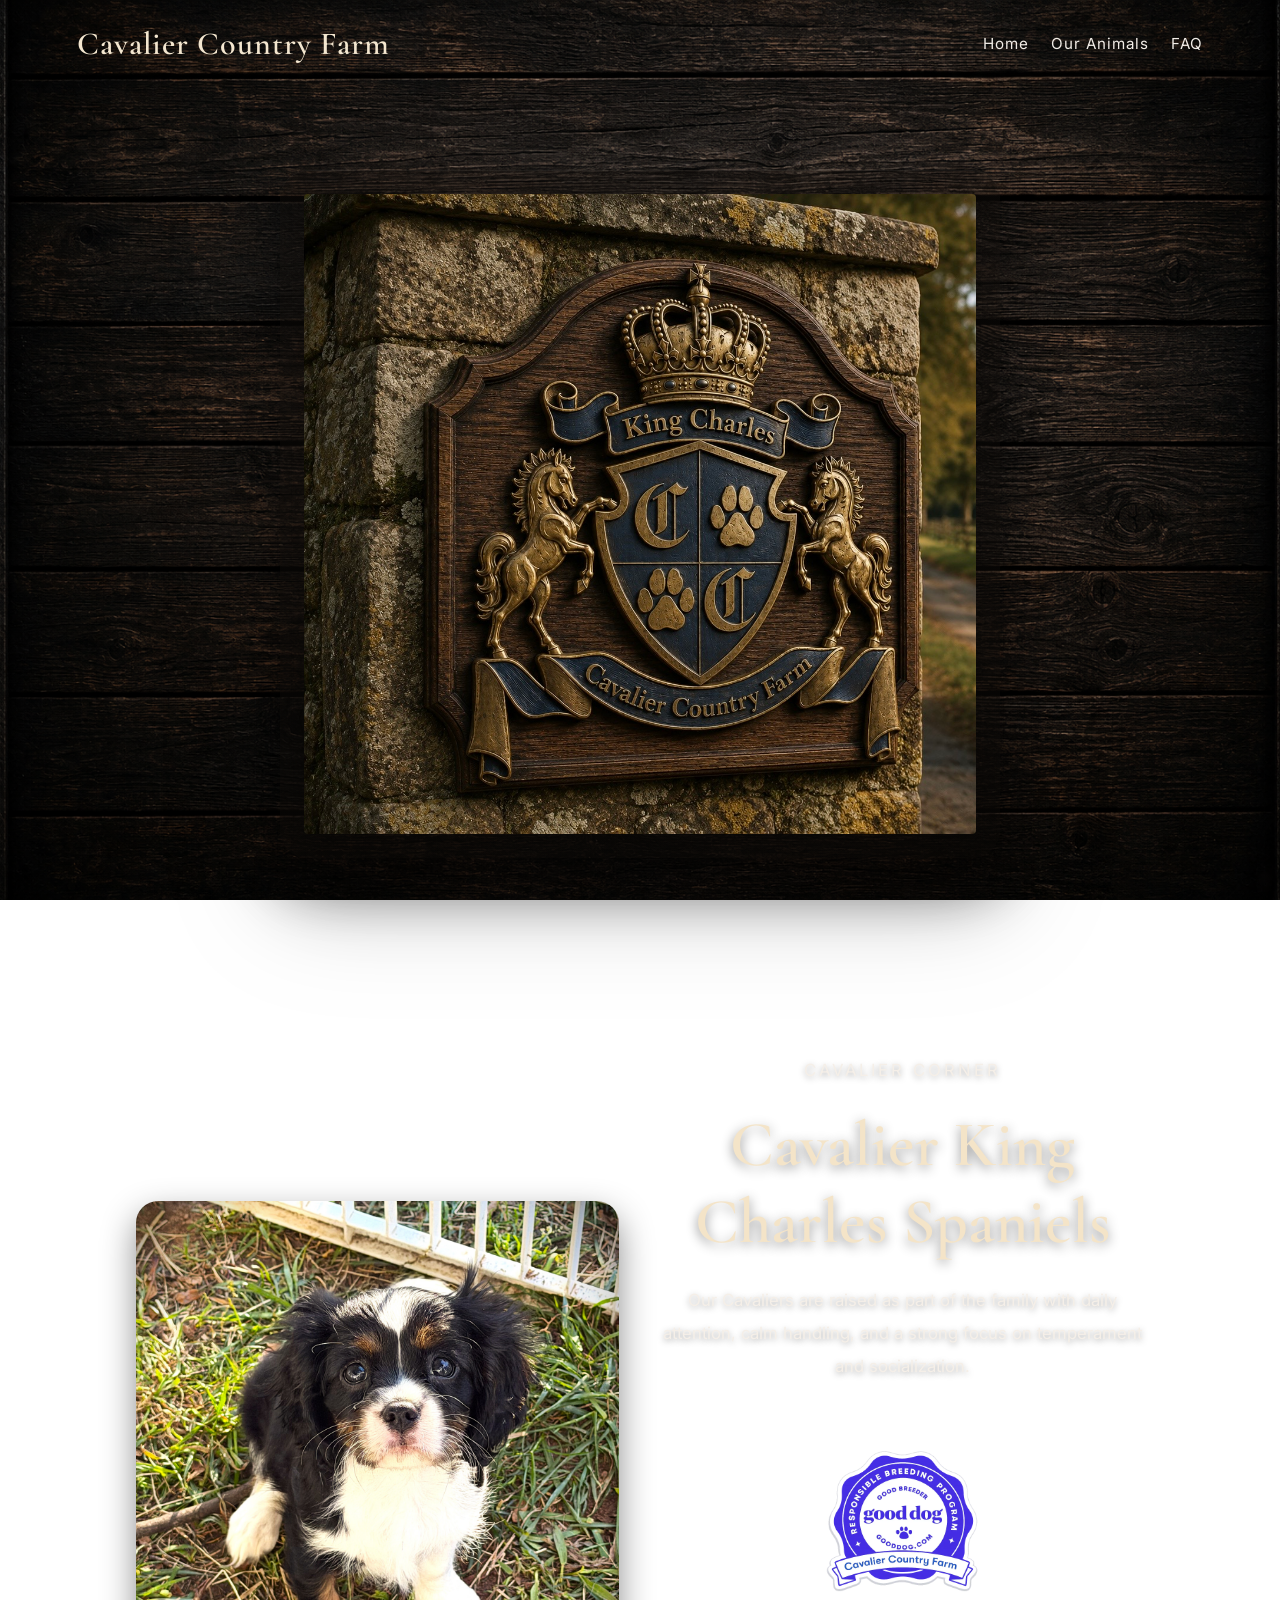
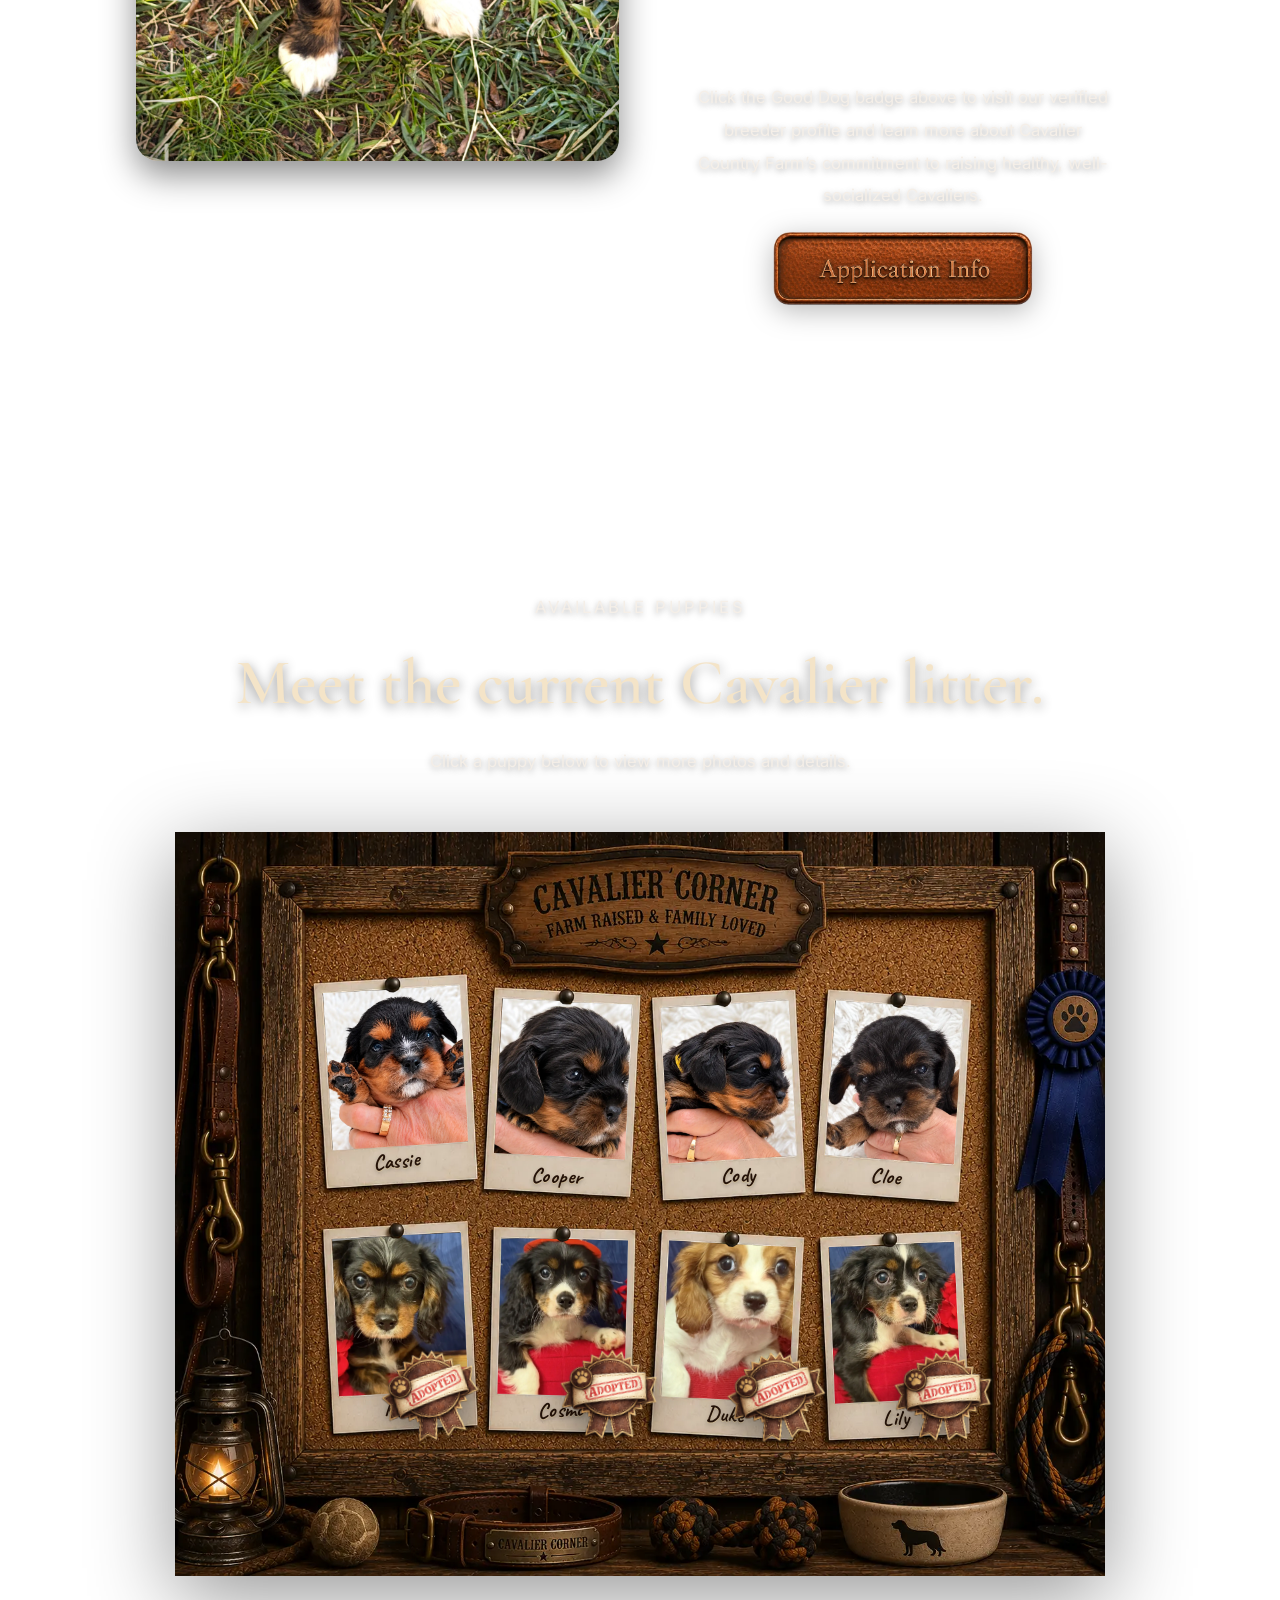
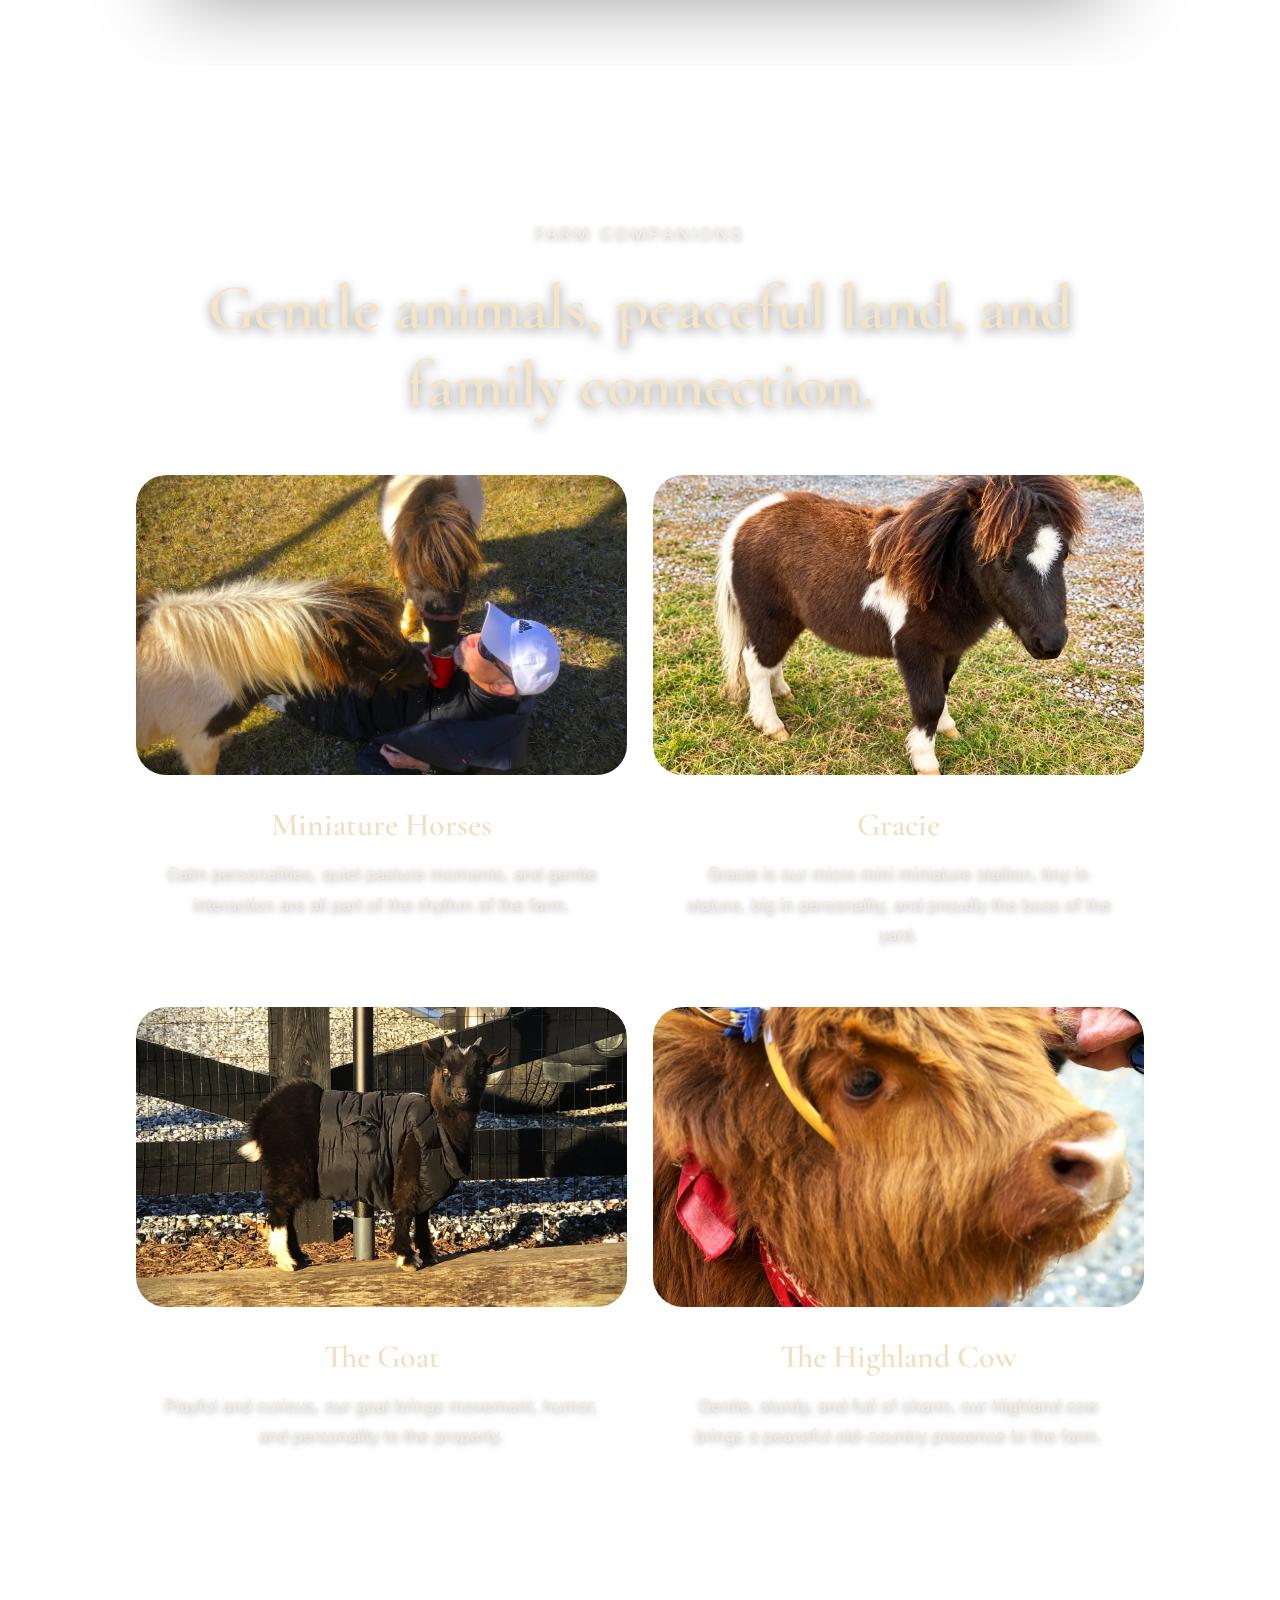
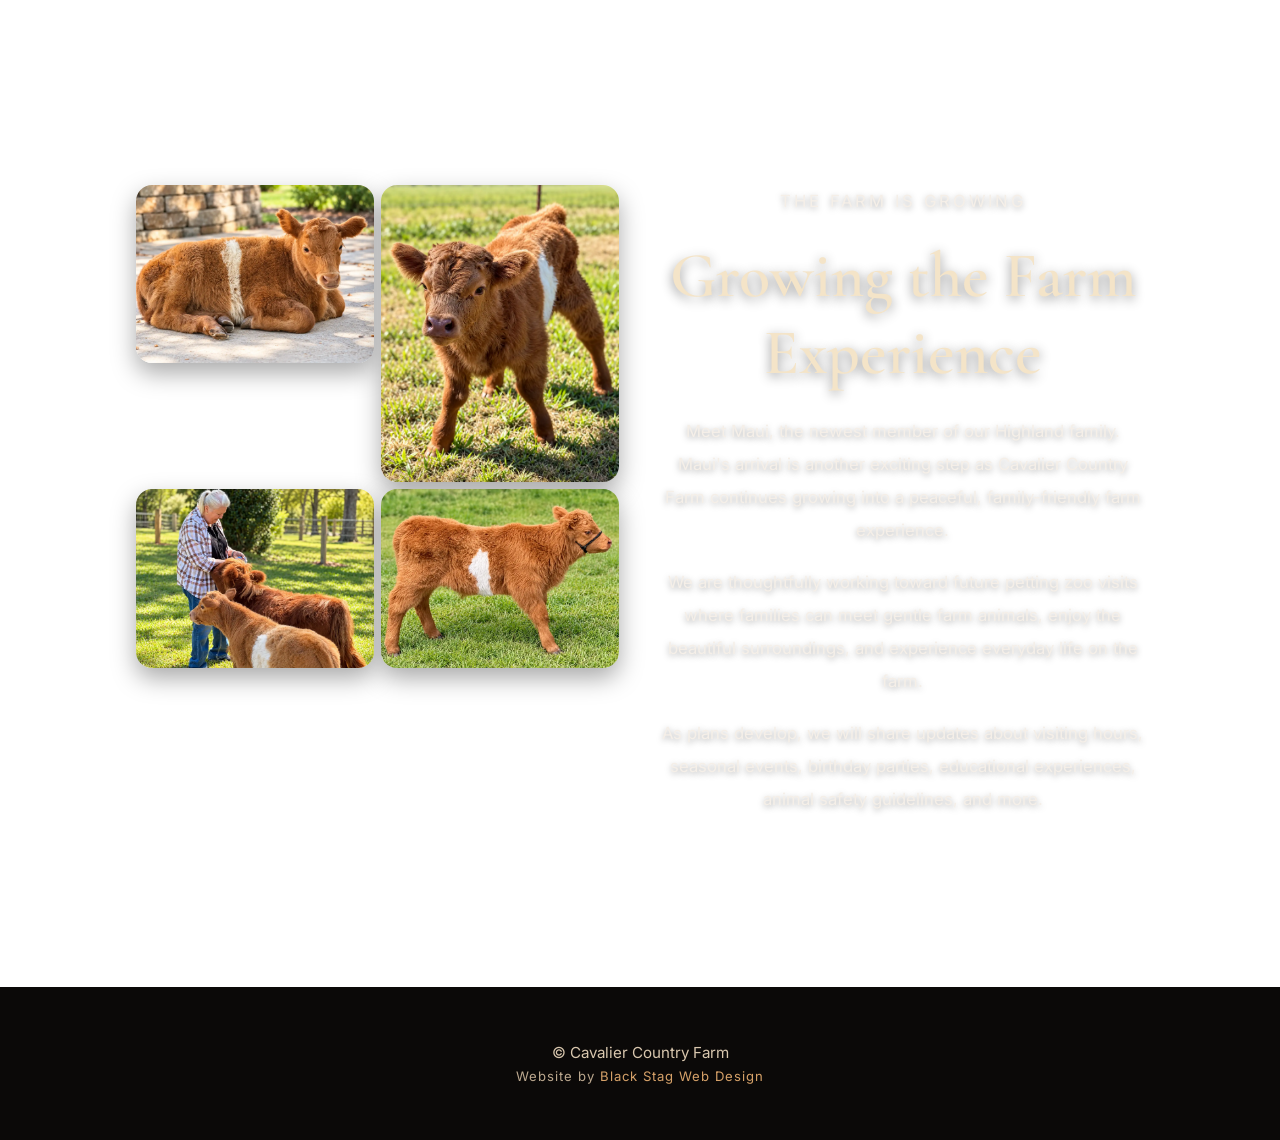
==== animals.html @ e7a160c7 "Wire Cavalier Farm crest app icon into animals.html" ====
<!DOCTYPE html>
<html lang="en">

<head>
    <link rel="icon" type="image/png" href="/cavalier-app-icon.PNG?v=1">
    <link rel="apple-touch-icon" href="/cavalier-app-icon.PNG?v=1">
    <link rel="manifest" href="/manifest.webmanifest?v=1">
    <meta name="theme-color" content="#231a16">
    <meta name="apple-mobile-web-app-capable" content="yes">
    <meta name="apple-mobile-web-app-status-bar-style" content="black-translucent">
    <meta name="apple-mobile-web-app-title" content="Cavalier Farm">

    <meta charset="UTF-8">

    <meta name="viewport" content="width=device-width, initial-scale=1.0">

    <title>Cavaliers & Farm Animals | Cavalier Country Farm</title>

    <meta
        name="description"
        content="Meet the Cavaliers, miniature horses, Highlands cow, goats, chickens, and other beloved animals that call Cavalier Country Farm home."
    >

    <meta
        name="keywords"
        content="Cavalier Country Farm animals, Cavaliers Georgia, miniature horses Georgia, Highlands cow Georgia"
    >

    <meta name="robots" content="index,follow,max-image-preview:large">

    <link
        rel="canonical"
        href="https://cavaliercountry.farm/animals.html"
    >

    <!-- Open Graph -->
    <meta
        property="og:title"
        content="Cavaliers & Farm Animals | Cavalier Country Farm"
    >

    <meta
        property="og:description"
        content="Meet the animals that make life at Cavalier Country Farm special."
    >

    <meta
        property="og:url"
        content="https://cavaliercountry.farm/animals.html"
    >

    <meta
        property="og:type"
        content="website"
    >

    <meta
        property="og:image"
        content="https://cavaliercountry.farm/assets/cavalier-crest.jpg"
    >

    <!-- Twitter -->
    <meta
        name="twitter:card"
        content="summary_large_image"
    >

    <meta
        name="twitter:title"
        content="Cavaliers & Farm Animals | Cavalier Country Farm"
    >

    <meta
        name="twitter:description"
        content="Meet the Cavaliers and farm animals of Cavalier Country Farm."
    >

    <meta
        name="twitter:image"
        content="https://cavaliercountry.farm/assets/cavalier-crest.jpg"
    >

    <!-- Structured Data -->
    <script type="application/ld+json">
    {
        "@context":"https://schema.org",
        "@type":"WebPage",
        "@id":"https://cavaliercountry.farm/animals.html#webpage",
        "url":"https://cavaliercountry.farm/animals.html",
        "name":"Cavaliers & Farm Animals | Cavalier Country Farm",
        "description":"Meet the Cavaliers, miniature horses, Highland cow, goats, chickens, and other animals of Cavalier Country Farm.",
        "isPartOf":{"@id":"https://cavaliercountry.farm/#website"},
        "about":{"@id":"https://cavaliercountry.farm/#business"}
    }
    </script>

    <link
        rel="stylesheet"
        href="styles.css?v=30"
    >

    <script
        src="script.js?v=27"
        defer
    ></script>
</head>

<body class="animals-page">

    <!-- =========================
         HEADER
    ========================== -->

    <header class="animals-header">

        <nav class="top-nav">

            <div class="nav-logo">
                Cavalier Country Farm
            </div>

            <div class="nav-links">
                <a href="index.html">Home</a>
                <a href="animals.html">Our Animals</a>
                <a href="faq.html">FAQ</a>
            </div>

        </nav>

    </header>


    <main>

        <!-- =========================
             CREST HERO
        ========================== -->

        <section class="crest-hero-section">

            <div class="crest-hero-inner">

                <img
                    src="assets/cavalier-crest.jpg"
                    alt="Cavalier Country Farm Crest"
                    class="main-crest"
                >

            </div>

        </section>


        <!-- =========================
             CAVALIER INTRO
        ========================== -->

        <section class="cavalier-wrapper">

            <div class="cavalier-panel split-card">

                <img
                    src="assets/cc-hero.jpg"
                    alt="Cavalier King Charles Spaniel puppy"
                    class="crest-image"
                >

                <div>

                    <p class="eyebrow">
                        Cavalier Corner
                    </p>

                    <h1>
                        Cavalier King Charles Spaniels
                    </h1>

                    <p>
                        Our Cavaliers are raised as part of the family with daily attention,
                        calm handling, and a strong focus on temperament and socialization.
                    </p>

                    <a
                        href="https://www.gooddog.com/breeders/cavalier-country-farm-georgia#breed_id=72&m_layout=new&locName=Cleveland%2C%20GA"
                        target="_blank"
                        rel="noopener noreferrer"
                        class="good-dog-link"
                    >
                        <img
                            src="assets/good-dog-sticker.webp"
                            alt="Cavalier Country Farm Good Dog Certified Breeder"
                            class="good-dog-sticker"
                        >
                    </a>

                    <p class="good-dog-caption">
                        Click the Good Dog badge above to visit our verified breeder profile
                        and learn more about Cavalier Country Farm’s commitment to raising
                        healthy, well-socialized Cavaliers.
                    </p>

                    <a
                        href="index.html#apply"
                        class="image-btn-link"
                    >
                        <img
                            src="assets/app-info.webp"
                            alt="Application information"
                            class="image-btn"
                        >
                    </a>

                </div>

            </div>

        </section>


        <!-- =========================
             PUPPY DISPLAY
        ========================== -->

        <section class="puppy-display-section">

            <div class="section-card puppy-intro">

                <p class="eyebrow">
                    Available Puppies
                </p>

                <h2>
                    Meet the current Cavalier litter.
                </h2>

                <p>
                    Click a puppy below to view more photos and details.
                </p>

            </div>


            <!-- DESKTOP PUPPY BOARD -->

            <div class="puppy-display-wrap desktop-puppy-board">

                <!-- Cassie -->
                <div class="puppy-slot-control puppy-slot-control-1">

                    <button
                        class="puppy-photo puppy-photo-1"
                        type="button"
                        data-puppy="cassie"
                        aria-label="View Cassie"
                    >
                        <img
                            src="assets/pups/pups-10-7-2026/cassie.webp"
                            alt="Cassie"
                        >
                    </button>

                    <span class="puppy-name puppy-name-1">
                        Cassie
                    </span>

                </div>


                <!-- Cooper -->
                <div class="puppy-slot-control puppy-slot-control-2">

                    <button
                        class="puppy-photo puppy-photo-2"
                        type="button"
                        data-puppy="cooper"
                        aria-label="View Cooper"
                    >
                        <img
                            src="assets/pups/pups-10-7-2026/cooper.webp"
                            alt="Cooper"
                        >
                    </button>

                    <span class="puppy-name puppy-name-2">
                        Cooper
                    </span>

                </div>


                <!-- Cody -->
                <div class="puppy-slot-control puppy-slot-control-3">

                    <button
                        class="puppy-photo puppy-photo-3"
                        type="button"
                        data-puppy="cody"
                        aria-label="View Cody"
                    >
                        <img
                            src="assets/pups/pups-10-7-2026/cody.webp"
                            alt="Cody"
                        >
                    </button>

                    <span class="puppy-name puppy-name-3">
                        Cody
                    </span>

                </div>


                <!-- Chloe -->
                <div class="puppy-slot-control puppy-slot-control-4">

                    <button
                        class="puppy-photo puppy-photo-4"
                        type="button"
                        data-puppy="chloe"
                        aria-label="View Cloe"
                    >
                        <img
                            src="assets/pups/pups-10-7-2026/chloe.webp"
                            alt="Cloe"
                        >
                    </button>

                    <span class="puppy-name puppy-name-4">
                        Cloe
                    </span>

                </div>


                <!-- Rosie -->
                <div class="puppy-slot-control puppy-slot-control-5 puppy-is-adopted">

                    <button
                        class="puppy-photo puppy-photo-5"
                        type="button"
                        data-puppy="rosie"
                        aria-label="View Rosie"
                    >
                        <img
                            src="assets/pups/rosie/rosie-1.webp"
                            alt="Rosie"
                        >
                    </button>

                    <span class="puppy-name puppy-name-5">
                        Rosie
                    </span>

                    <img
                        src="assets/pups/adopted-badge.webp"
                        alt="Adopted"
                        class="adopted-badge adopted-badge-5"
                    >

                </div>


                <!-- Cosmo -->
                <div class="puppy-slot-control puppy-slot-control-6 puppy-is-adopted">

                    <button
                        class="puppy-photo puppy-photo-6"
                        type="button"
                        data-puppy="cosmo"
                        aria-label="View Cosmo"
                    >
                        <img
                            src="assets/pups/cosmo/cosmo-1.webp"
                            alt="Cosmo"
                        >
                    </button>

                    <span class="puppy-name puppy-name-6">
                        Cosmo
                    </span>

                    <img
                        src="assets/pups/adopted-badge.webp"
                        alt="Adopted"
                        class="adopted-badge adopted-badge-6"
                    >

                </div>


                <!-- Duke -->
                <div class="puppy-slot-control puppy-slot-control-7 puppy-is-adopted">

                    <button
                        class="puppy-photo puppy-photo-7"
                        type="button"
                        data-puppy="duke"
                        aria-label="View Duke"
                    >
                        <img
                            src="assets/pups/duke/duke-1.webp"
                            alt="Duke"
                        >
                    </button>

                    <span class="puppy-name puppy-name-7">
                        Duke
                    </span>

                    <img
                        src="assets/pups/adopted-badge.webp"
                        alt="Adopted"
                        class="adopted-badge adopted-badge-7"
                    >

                </div>


                <!-- Lily -->
                <div class="puppy-slot-control puppy-slot-control-8 puppy-is-adopted">

                    <button
                        class="puppy-photo puppy-photo-8"
                        type="button"
                        data-puppy="lily"
                        aria-label="View Lily"
                    >
                        <img
                            src="assets/pups/lily/lily-1.webp"
                            alt="Lily"
                        >
                    </button>

                    <span class="puppy-name puppy-name-8">
                        Lily
                    </span>

                    <img
                        src="assets/pups/adopted-badge.webp"
                        alt="Adopted"
                        class="adopted-badge adopted-badge-8"
                    >

                </div>

            </div>


            <!-- MOBILE PUPPY CAROUSEL -->

            <div
                class="mobile-puppy-carousel"
                aria-label="Cavalier puppy mobile carousel"
            >

                <!-- Cassie -->
                <article class="puppy-card">

                    <button
                        class="puppy-card-btn"
                        type="button"
                        data-puppy="cassie"
                    >
                        <img
                            src="assets/pups/pups-10-7-2026/cassie.webp"
                            alt="Cassie"
                        >

                        <span>
                            Cassie
                        </span>
                    </button>

                </article>


                <!-- Cooper -->
                <article class="puppy-card">

                    <button
                        class="puppy-card-btn"
                        type="button"
                        data-puppy="cooper"
                    >
                        <img
                            src="assets/pups/pups-10-7-2026/cooper.webp"
                            alt="Cooper"
                        >

                        <span>
                            Cooper
                        </span>
                    </button>

                </article>


                <!-- Cody -->
                <article class="puppy-card">

                    <button
                        class="puppy-card-btn"
                        type="button"
                        data-puppy="cody"
                    >
                        <img
                            src="assets/pups/pups-10-7-2026/cody.webp"
                            alt="Cody"
                        >

                        <span>
                            Cody
                        </span>
                    </button>

                </article>


                <!-- Chloe -->
                <article class="puppy-card">

                    <button
                        class="puppy-card-btn"
                        type="button"
                        data-puppy="chloe"
                    >
                        <img
                            src="assets/pups/pups-10-7-2026/chloe.webp"
                            alt="Cloe"
                        >

                        <span>
                            Cloe
                        </span>
                    </button>

                </article>


                <!-- Rosie -->
                <article class="puppy-card adopted-puppy-card">

                    <img
                        src="assets/pups/adopted-badge.webp"
                        alt="Adopted"
                        class="adopted-badge-mobile"
                    >

                    <button
                        class="puppy-card-btn"
                        type="button"
                        data-puppy="rosie"
                    >
                        <img
                            src="assets/pups/rosie/rosie-1.webp"
                            alt="Rosie"
                        >

                        <span>
                            Rosie
                        </span>
                    </button>

                </article>


                <!-- Cosmo -->
                <article class="puppy-card adopted-puppy-card">

                    <img
                        src="assets/pups/adopted-badge.webp"
                        alt="Adopted"
                        class="adopted-badge-mobile"
                    >

                    <button
                        class="puppy-card-btn"
                        type="button"
                        data-puppy="cosmo"
                    >
                        <img
                            src="assets/pups/cosmo/cosmo-1.webp"
                            alt="Cosmo"
                        >

                        <span>
                            Cosmo
                        </span>
                    </button>

                </article>


                <!-- Duke -->
                <article class="puppy-card adopted-puppy-card">

                    <img
                        src="assets/pups/adopted-badge.webp"
                        alt="Adopted"
                        class="adopted-badge-mobile"
                    >

                    <button
                        class="puppy-card-btn"
                        type="button"
                        data-puppy="duke"
                    >
                        <img
                            src="assets/pups/duke/duke-1.webp"
                            alt="Duke"
                        >

                        <span>
                            Duke
                        </span>
                    </button>

                </article>


                <!-- Lily -->
                <article class="puppy-card adopted-puppy-card">

                    <img
                        src="assets/pups/adopted-badge.webp"
                        alt="Adopted"
                        class="adopted-badge-mobile"
                    >

                    <button
                        class="puppy-card-btn"
                        type="button"
                        data-puppy="lily"
                    >
                        <img
                            src="assets/pups/lily/lily-1.webp"
                            alt="Lily"
                        >

                        <span>
                            Lily
                        </span>
                    </button>

                </article>

            </div>

        </section>


        <!-- =========================
             FARM COMPANIONS
        ========================== -->

        <section class="welcome-section">

            <div class="section-card">

                <p class="eyebrow">
                    Farm Companions
                </p>

                <h2>
                    Gentle animals, peaceful land, and family connection.
                </h2>

                <div class="animal-grid farm-companions-grid">

                    <article class="animal-card image-card">

                        <img
                            src="assets/cards/mini-horse-card.webp"
                            alt="Miniature horses at Cavalier Country Farm"
                        >

                        <div class="feature-card-body">

                            <h3>
                                Miniature Horses
                            </h3>

                            <p>
                                Calm personalities, quiet pasture moments, and gentle
                                interaction are all part of the rhythm of the farm.
                            </p>

                        </div>

                    </article>


                    <article class="animal-card image-card">

                        <img
                            src="assets/growing-the-farm/gracie-1.webp"
                            alt="Gracie, the micro mini miniature stallion at Cavalier Country Farm"
                        >

                        <div class="feature-card-body">

                            <h3>
                                Gracie
                            </h3>

                            <p>
                                Gracie is our micro mini miniature stallion, tiny in stature,
                                big in personality, and proudly the boss of the yard.
                            </p>

                        </div>

                    </article>


                    <article class="animal-card image-card">

                        <img
                            src="assets/cards/goat-card.webp"
                            alt="Goat at Cavalier Country Farm"
                        >

                        <div class="feature-card-body">

                            <h3>
                                The Goat
                            </h3>

                            <p>
                                Playful and curious, our goat brings movement, humor,
                                and personality to the property.
                            </p>

                        </div>

                    </article>


                    <article class="animal-card image-card">

                        <img
                            src="assets/cards/highland-card.webp"
                            alt="Highland cow at Cavalier Country Farm"
                        >

                        <div class="feature-card-body">

                            <h3>
                                The Highland Cow
                            </h3>

                            <p>
                                Gentle, sturdy, and full of charm, our Highland cow brings
                                a peaceful old-country presence to the farm.
                            </p>

                        </div>

                    </article>

                </div>

            </div>

        </section>


        <!-- =========================
             GROWING FARM
        ========================== -->

        <section class="welcome-section growing-farm-section">

            <div class="section-card">

                <div
                    class="growing-farm-update"
                    data-feature="growingFarmSection"
                >

                    <div class="growing-farm-gallery" aria-label="Maui photo gallery">

                        <img
                            src="assets/growing-the-farm/maui-1.webp"
                            alt="Maui, the newest Highland calf at Cavalier Country Farm"
                        >

                        <img
                            src="assets/growing-the-farm/maui-2.webp"
                            alt="Maui standing in the pasture at Cavalier Country Farm"
                        >

                        <img
                            src="assets/growing-the-farm/maui-3.webp"
                            alt="Maui enjoying life around Cavalier Country Farm"
                        >

                        <img
                            src="assets/growing-the-farm/maui-4.webp"
                            alt="Maui resting at Cavalier Country Farm"
                        >

                    </div>

                    <div class="growing-farm-copy">

                        <p class="eyebrow">
                            The Farm Is Growing
                        </p>

                        <h2>
                            Growing the Farm Experience
                        </h2>

                        <p>
                            Meet Maui, the newest member of our Highland family.
                            Maui's arrival is another exciting step as Cavalier Country Farm
                            continues growing into a peaceful, family-friendly farm experience.
                        </p>

                        <p>
                            We are thoughtfully working toward future petting zoo visits where
                            families can meet gentle farm animals, enjoy the beautiful surroundings,
                            and experience everyday life on the farm.
                        </p>

                        <p>
                            As plans develop, we will share updates about visiting hours,
                            seasonal events, birthday parties, educational experiences,
                            animal safety guidelines, and more.
                        </p>

                    </div>

                </div>

            </div>

        </section>

    </main>


    <!-- =========================
         PUPPY MODAL
    ========================== -->

    <div
        class="puppy-modal"
        id="puppyModal"
        aria-hidden="true"
    >

        <div
            class="puppy-modal-panel"
            role="dialog"
            aria-modal="true"
            aria-labelledby="puppyModalName"
        >

            <button
                class="puppy-modal-close"
                type="button"
                aria-label="Close puppy details"
            >
                <img
                    src="farm buttons/farm-x-btn.webp"
                    alt=""
                >
            </button>


            <div class="puppy-modal-media">

                <img
                    id="puppyModalMainImage"
                    src=""
                    alt=""
                >

            </div>


            <div class="puppy-modal-content">

                <p class="eyebrow">
                    Cavalier Puppy
                </p>

                <h2 id="puppyModalName"></h2>

                <p
                    class="puppy-status"
                    id="puppyModalStatus"
                ></p>


                <div class="puppy-details">

                    <div class="puppy-detail">

                        <span class="detail-label">
                            Birthday
                        </span>

                        <span
                            class="detail-value"
                            id="puppyModalBirthday"
                        ></span>

                    </div>


                    <div class="puppy-detail">

                        <span class="detail-label">
                            Current Weight
                        </span>

                        <span
                            class="detail-value"
                            id="puppyModalWeight"
                        ></span>

                    </div>

                </div>


                <p id="puppyModalDescription"></p>

                <div
                    class="puppy-modal-thumbs"
                    id="puppyModalThumbs"
                ></div>

                <a
                    class="puppy-apply-btn"
                    href="index.html#apply"
                >
                    Apply or Ask About This Puppy
                </a>

            </div>

        </div>

    </div>


    <!-- =========================
         FOOTER
    ========================== -->

    <footer class="site-footer">

        <p>
            © Cavalier Country Farm
        </p>

        <p class="site-credit">
            Website by
            <a
                href="https://blackstagweb.com"
                target="_blank"
                rel="noopener"
                title="North Georgia web design by Black Stag Web Design"
            >
                Black Stag Web Design
            </a>
        </p>

    </footer>

</body>

</html>
---- styles.css ----
@import url('https://fonts.googleapis.com/css2?family=Caveat:wght@500;600;700&family=Cormorant+Garamond:wght@400;500;600;700&family=Inter:wght@300;400;500;600&display=swap');

*{
    margin:0;
    padding:0;
    box-sizing:border-box;
}

html{
    scroll-behavior:smooth;
}

body{
    font-family:'Inter', sans-serif;
    color:#f3eee7;
    background:#0f0c0a;
    overflow-x:hidden;
}

img{
    max-width:100%;
    display:block;
}

a{
    color:inherit;
    text-decoration:none;
}

button{
    font:inherit;
}

.hero{
    position:relative;
    min-height:100vh;
    display:flex;
    align-items:center;
    justify-content:center;
    padding:140px 24px 80px;
    background-size:cover;
    background-position:center;
    background-attachment:fixed;
    overflow:hidden;
}

.home-hero{
    background-image:url('assets/farm-web-bg.png');
}

.animals-hero{
    background-image:url('assets/animals-bg.jpg');
}

.faq-hero{
    background-image:url('assets/farm-web-bg.png');
}

.hero-overlay{
    display:none;
}

.top-nav{
    position:absolute;
    top:0;
    left:0;
    width:100%;
    display:flex;
    justify-content:space-between;
    align-items:center;
    padding:24px 6vw;
    z-index:20;
}

.nav-logo,
.nav-brand{
    font-family:'Cormorant Garamond', serif;
    font-size:2rem;
    font-weight:600;
    color:#f4e7d0;
    letter-spacing:1px;
}

.nav-links,
.top-nav nav{
    display:flex;
    gap:22px;
    flex-wrap:wrap;
}

.nav-links a,
.top-nav nav a{
    text-decoration:none;
    color:#f2ede7;
    font-size:.95rem;
    letter-spacing:1px;
    transition:.25s ease;
}

.nav-links a:hover,
.top-nav nav a:hover{
    color:#d7a269;
}

.hero-frame{
    position:relative;
    z-index:5;
    width:min(1150px, 94%);
    margin:auto;
    padding:55px 50px 60px;
    border-radius:28px;
    background:transparent;
    border:none;
    box-shadow:none;
    backdrop-filter:none;
}

.hero-content{
    position:relative;
    z-index:5;
    width:min(100%, 1050px);
    margin:auto;
    text-align:center;
}

.hero-image-wrap{
    width:min(520px, 92vw);
    margin:0 auto 32px;
    filter:drop-shadow(0 26px 45px rgba(0,0,0,.55));
}

.crest-wrap{
    width:min(460px, 86vw);
}

.hero-sign{
    width:min(900px, 100%);
    margin:0 auto 38px;
    display:block;
    filter:drop-shadow(0 10px 25px rgba(0,0,0,.45));
}

.hero h1{
    font-family:'Cormorant Garamond', serif;
    font-size:clamp(3rem, 7vw, 6.2rem);
    font-weight:600;
    color:#f4e4c8;
    margin-bottom:22px;
    text-shadow:0 3px 10px rgba(0,0,0,.45);
}

.hero p{
    max-width:850px;
    margin:0 auto 38px;
    font-size:1.15rem;
    line-height:1.85;
    color:#f3ece2;
    text-shadow:0 2px 6px rgba(0,0,0,.38);
}

.hero-buttons{
    display:flex;
    justify-content:center;
    gap:18px;
    flex-wrap:wrap;
}

.image-buttons{
    align-items:center;
}

.image-btn-link{
    display:inline-block;
    text-decoration:none;
    line-height:0;
    transition:.25s ease;
}

.image-btn-link:hover{
    transform:translateY(-2px);
}

.image-btn{
    width:min(260px, 72vw);
    display:block;
    filter:drop-shadow(0 6px 14px rgba(0,0,0,.28));
}

.facebook-banner-section{
    width:100%;
    padding:6px 20px 0;
    display:flex;
    flex-direction:column;
    justify-content:center;
    align-items:center;
    text-align:center;
    background:transparent;
}

.facebook-banner-section .eyebrow{
    margin-bottom:4px;
    opacity:.9;
    letter-spacing:2px;
    font-size:.95rem;
    font-weight:700;
}

.facebook-banner-link{
    display:inline-block;
    transition:.25s ease;
}

.facebook-banner-link:hover{
    transform:translateY(-1px);
}

.facebook-banner{
    width:min(240px, 44vw);
    display:block;
    opacity:.92;
    filter:drop-shadow(0 3px 8px rgba(0,0,0,.22));
    transition:.25s ease;
}

.facebook-banner:hover{
    opacity:1;
}

main{
    background:url('assets/farm-web-bg.png');
    background-size:cover;
    background-position:center;
    background-attachment:fixed;
}

.welcome-section{
    padding:95px 20px;
}

.section{
    padding:95px 20px;
    background:transparent;
}

.section-inner,
.section-card,
.cavalier-panel{
    width:min(1120px, 92%);
    margin:auto;
    padding:56px;
    background:transparent;
    border:none;
    border-radius:24px;
    box-shadow:none;
    backdrop-filter:none;
    text-align:center;
}

.eyebrow{
    color:#d7a269;
    text-transform:uppercase;
    letter-spacing:3px;
    font-size:.82rem;
    margin-bottom:18px;
    text-align:center;
}

.section-card h2,
.cavalier-panel h1,
.cavalier-panel h2,
.section h2{
    font-family:'Cormorant Garamond', serif;
    font-size:clamp(2.5rem, 5vw, 4.2rem);
    font-weight:600;
    color:#f4e4c8;
    margin-bottom:24px;
    text-shadow:0 3px 12px rgba(0,0,0,.45);
    text-align:center;
}

.section-card p,
.cavalier-panel p,
.section-lead{
    font-size:1.05rem;
    line-height:1.95;
    color:#f5efe8;
    margin-bottom:20px;
    text-shadow:0 2px 6px rgba(0,0,0,.35);
    text-align:center;
}

.section-lead{
    max-width:760px;
    margin:0 auto 54px;
}

.feature-grid,
.animal-grid{
    display:grid;
    grid-template-columns:repeat(auto-fit, minmax(250px, 1fr));
    gap:26px;
    margin-top:52px;
}

/* Farm Companions: balanced two-column layout until more animals are added */
.farm-companions-grid{
    grid-template-columns:repeat(2, minmax(0, 1fr));
}

@media(max-width:700px){
    .farm-companions-grid{
        grid-template-columns:1fr;
    }
}

.feature-card,
/* Round only the homepage "What We Offer" images */

.feature-grid .image-card{
    border-radius:18px;
    overflow:hidden;
}

.feature-grid .image-card img{
    border-radius:18px;
}
.animal-card,
.faq-item,
.feature-card-body{
    background:transparent;
    border:none;
    box-shadow:none;
    backdrop-filter:none;
    text-align:center;
}

.feature-card,
.animal-card,
.faq-item{
    padding:32px 28px;
}

.feature-card h3,
.animal-card h3,
.cta-box h3,
.faq-item h3{
    font-family:'Cormorant Garamond', serif;
    font-size:2rem;
    font-weight:600;
    margin-bottom:14px;
    color:#f2dfbf;
    text-align:center;
}

.feature-card p,
.animal-card p,
.cta-box li,
.faq-item p{
    line-height:1.8;
    color:#f2ebe1;
    text-align:center;
}

.cta-box ul{
    padding-left:0;
    list-style-position:inside;
}

.split-card{
    display:grid;
    grid-template-columns:1fr 1fr;
    gap:42px;
    align-items:center;
}

.crest-image{
    width:100%;
    max-height:560px;
    object-fit:cover;
    object-position:center;
    border-radius:22px;
    box-shadow:0 14px 34px rgba(0,0,0,.45);
    transition:.3s ease;
}

.crest-image:hover{
    transform:scale(1.01);
}

.cavalier-wrapper{
    width:100%;
    padding:100px 0;
    background:transparent;
}

.image-card{
    padding:0;
    overflow:hidden;
    background:transparent;
}

.image-card img{
    width:100%;
    height:280px;
    display:block;
    object-fit:cover;
    object-position:center;
    transition:.35s ease;
}

.image-card:hover img{
    transform:scale(1.035);
}

.feature-card-body{
    padding:30px 28px 32px;
}

.small-link{
    display:inline-block;
    margin-top:14px;
    margin-left:auto;
    margin-right:auto;
    color:#d7a269;
    text-decoration:none;
}

.small-link:hover{
    text-decoration:underline;
}

.faq-list{
    display:grid;
    gap:24px;
    margin-top:34px;
}

.site-footer{
    text-align:center;
    padding:50px 20px;
    color:#d9c7ae;
    font-size:.95rem;
    background:#0b0908;
}

.site-footer p{
    margin:6px 0;
}

/* BIO POSTER */

.bio-poster-wrap{
    width:min(1200px, 94%);
    margin:auto;
    text-align:center;
}

.bio-poster{
    width:100%;
    display:block;
    border-radius:22px;
    box-shadow:0 18px 42px rgba(0,0,0,.38);
}

.bio-mobile-hint{
    display:none;
}

.bio-modal{
    display:none;
}

/* ANIMALS PAGE */

.animals-page{
    background:url('assets/farm-web-bg.png') center center / cover fixed no-repeat;
}

.animals-page main{
    background:transparent;
}

.animals-header{
    position:relative;
    min-height:110px;
}

/* CREST HERO */

.crest-hero-section{
    padding:60px 20px 40px;
}

.crest-hero-inner{
    width:min(1100px, 92%);
    margin:auto;
    text-align:center;
}

.main-crest{
    width:min(720px, 100%);
    display:block;
    margin:auto;
    padding:24px;
    background:linear-gradient(
        180deg,
        rgba(18,14,11,.42) 0%,
        rgba(10,8,6,.58) 100%
    );
    border-radius:28px;
    box-shadow:
        0 24px 60px rgba(0,0,0,.42),
        inset 0 1px 0 rgba(255,255,255,.04);
    filter:drop-shadow(0 20px 40px rgba(0,0,0,.55));
}

.animal-card.image-card{
    display:flex;
    flex-direction:column;
    min-height:100%;
}

.animal-card.image-card img{
    height:300px;
}

.animal-card.image-card .feature-card-body{
    flex:1;
    display:flex;
    flex-direction:column;
    justify-content:flex-start;
}

.animal-card.image-card .feature-card-body p{
    margin-bottom:0;
}

/* PHOTOGRAPHY SECTION */

.photography-section{
    position:relative;
    overflow:hidden;
    background:
        linear-gradient(
            to bottom,
            rgba(8,7,6,.82) 0%,
            rgba(8,7,6,.18) 18%,
            rgba(8,7,6,.18) 82%,
            rgba(8,7,6,.82) 100%
        ),
        url('assets/animals-bg.jpg');
    background-size:cover;
    background-position:center;
    background-attachment:fixed;
}

.photography-section::before{
    content:"";
    position:absolute;
    inset:0;
    pointer-events:none;
    background:
        linear-gradient(to top, rgba(0,0,0,.72) 0%, rgba(0,0,0,0) 22%),
        linear-gradient(to bottom, rgba(0,0,0,.72) 0%, rgba(0,0,0,0) 22%),
        linear-gradient(to left, rgba(0,0,0,.55) 0%, rgba(0,0,0,0) 18%),
        linear-gradient(to right, rgba(0,0,0,.55) 0%, rgba(0,0,0,0) 18%),
        radial-gradient(ellipse at center, rgba(0,0,0,0) 42%, rgba(0,0,0,.28) 100%);
}

.photography-section .cta-box{
    padding:34px 36px;
    background:rgba(20,18,22,.24);
    border:1px solid rgba(255,255,255,.08);
    border-radius:24px;
    backdrop-filter:blur(7px);
    -webkit-backdrop-filter:blur(7px);
    box-shadow:
        0 12px 32px rgba(0,0,0,.22),
        inset 0 1px 0 rgba(255,255,255,.04);
    text-align:center;
}

.photography-section .cta-box h3,
.photography-section .cta-box li{
    text-shadow:0 2px 8px rgba(0,0,0,.55);
}

.photography-section .cta-box ul li::marker{
    color:#d29a63;
}

/* SECTION EDGE FADES */

.cavalier-section,
.petting-section{
    position:relative;
    overflow:hidden;
}

.cavalier-section::after{
    content:"";
    position:absolute;
    left:0;
    right:0;
    bottom:0;
    height:190px;
    pointer-events:none;
    z-index:2;
    background:linear-gradient(
        to top,
        rgba(0,0,0,.82) 0%,
        rgba(0,0,0,.48) 38%,
        rgba(0,0,0,0) 100%
    );
}

.petting-section::before{
    content:"";
    position:absolute;
    left:0;
    right:0;
    top:0;
    height:190px;
    pointer-events:none;
    z-index:2;
    background:linear-gradient(
        to bottom,
        rgba(0,0,0,.82) 0%,
        rgba(0,0,0,.48) 38%,
        rgba(0,0,0,0) 100%
    );
}

.cavalier-section .section-card,
.petting-section .section-card{
    position:relative;
    z-index:3;
}

.site-credit{
    margin-top:14px;
    font-size:.82rem;
    letter-spacing:1px;
    color:#bda98f;
}

.site-credit a{
    color:#d7a269;
    text-decoration:none;
}

.site-credit a:hover{
    text-decoration:underline;
}

/* APPLICATIONS MODAL */

.applications-modal{
    position:fixed;
    inset:0;
    z-index:99999;
    display:flex;
    align-items:center;
    justify-content:center;
    padding:12px;
    background:rgba(0,0,0,.78);
    opacity:0;
    pointer-events:none;
    transition:opacity .25s ease;
    overflow:hidden;
}

.applications-modal.active{
    opacity:1;
    pointer-events:auto;
}

.applications-modal-content{
    position:relative;
    width:auto;
    max-width:92vw;
    height:auto;
    max-height:86vh;
    padding:0;
    background:none;
    border:none;
    border-radius:0;
    box-shadow:none;
    overflow:visible;
}

.applications-modal-bg{
    width:auto;
    height:auto;
    max-width:92vw;
    max-height:86vh;
    display:block;
    filter:drop-shadow(0 24px 60px rgba(0,0,0,.55));
}

.applications-modal-inner{
    position:absolute;
    inset:0;
    z-index:2;
    display:flex;
    flex-direction:column;
    align-items:center;
    justify-content:flex-start;
    padding:9% 8% 7%;
}

.applications-modal-content .eyebrow{
    color:#111;
    font-size:clamp(.68rem, 1.45vw, .95rem);
    font-weight:700;
    letter-spacing:.28em;
    margin-bottom:.8%;
    text-shadow:
        0 2px 3px rgba(255,255,255,.28),
        0 5px 12px rgba(0,0,0,.35);
}

.applications-modal-content h2{
    font-family:'Cormorant Garamond', serif;
    font-size:clamp(2rem, 5.3vw, 3.65rem);
    font-weight:700;
    color:#f4e4c8;
    margin-bottom:2%;
    text-align:center;
    line-height:.95;
    text-shadow:
        0 4px 4px rgba(0,0,0,.95),
        0 10px 18px rgba(0,0,0,.9),
        0 0 28px rgba(0,0,0,.8);
}

.applications-modal-grid{
    width:100%;
    display:flex;
    flex-direction:column;
    align-items:center;
    gap:1.15vh;
    margin-top:1%;
}

.application-image-link{
    width:100%;
    display:flex;
    justify-content:center;
    line-height:0;
    transition:.22s ease;
}

.application-image-link:hover{
    transform:translateY(-2px);
}

.application-image-btn{
    width:78%;
    display:block;
}

.applications-modal-close{
    position:absolute;
    top:4.5%;
    right:4.5%;
    width:clamp(28px, 4vw, 36px);
    height:clamp(28px, 4vw, 36px);
    background:none;
    border:none;
    padding:0;
    cursor:pointer;
    z-index:10;
}

.farm-x-btn{
    width:100%;
    height:100%;
    display:block;
    object-fit:contain;
    transition:.2s ease;
}

.farm-x-btn:hover{
    transform:rotate(6deg) scale(1.06);
}

/* PUPPY DISPLAY */

.puppy-display-section{
padding:70px 20px 90px;
position:relative;
overflow:hidden;
}

.puppy-intro{
padding-bottom:24px;
}

.desktop-puppy-board,
.puppy-display-wrap,
.puppy-board{
display:block;
}

.mobile-puppy-carousel{
display:none;
}

.puppy-display-wrap{
--photo-zoom:1.06;
position:relative;
width:min(1280px, 96%);
margin:10px auto 0;
aspect-ratio:16 / 10;
filter:drop-shadow(0 20px 42px rgba(0,0,0,.42));
}

.puppy-display-wrap::after{
content:"";
position:absolute;
inset:0;
z-index:5;
background:url('assets/puppy-display.webp') center center / contain no-repeat;
pointer-events:none;
}

.puppy-photo{
position:absolute;
z-index:2;
display:block;
overflow:hidden;
background:transparent;
cursor:pointer;
transition:.25s ease;
transform-origin:center center;
border:none;
padding:0;
}

.puppy-photo:hover{
filter:brightness(1.08) saturate(1.04);
}

.puppy-photo img{
width:100%;
height:100%;
display:block;
object-fit:cover;
object-position:center;
transform:scale(var(--photo-zoom));
}

.puppy-photo.is-empty{
pointer-events:none;
}

.puppy-name{
position:absolute;
z-index:6;
font-family:'Caveat', cursive;
font-size:clamp(1.05rem, 1.65vw, 1.65rem);
font-weight:700;
letter-spacing:.02em;
text-transform:none;
color:#241208;
text-shadow:
0 1px 0 rgba(255,223,154,.35),
0 2px 4px rgba(0,0,0,.28);
pointer-events:none;
white-space:nowrap;
text-align:center;
}

/* ADOPTED BADGE BASE */

.adopted-badge{
position:absolute;
z-index:8;
display:none;
height:auto;
max-width:none;
pointer-events:none;
border-radius:0 !important;
overflow:visible !important;
filter:drop-shadow(0 8px 16px rgba(0,0,0,.45));
}

.puppy-is-adopted .adopted-badge{
display:block;
}

/* SLOT 1 - ANGUS */

.puppy-photo-1{
left:23%;
top:20.5%;
width:14%;
height:22%;
transform:rotate(-6.2deg);
}

.puppy-name-1{
left:29.5%;
top:42.5%;
transform:translateX(-50%) rotate(-6.2deg);
}

.adopted-badge-1{
left:29.7%;
top:35.3%;
width:8.5%;
transform:rotate(-10deg);
}

/* SLOT 2 - BAM BAM */

.puppy-photo-2{
left:37.5%;
top:22.5%;
width:14%;
height:22%;
transform:rotate(2.1deg);
}

.puppy-name-2{
left:43%;
top:44.5%;
transform:translateX(-50%) rotate(2.1deg);
}

.adopted-badge-2{
left:44.2%;
top:37.2%;
width:8.5%;
transform:rotate(8deg);
}

/* SLOT 3 - ELSA */

.puppy-photo-3{
left:50.2%;
top:23%;
width:14%;
height:22%;
transform:rotate(-2.4deg);
}

/* Current litter framing tweaks: Cooper + Cody */
.puppy-photo-2 img,
.puppy-photo-3 img{
transform:scale(var(--photo-zoom)) translateX(-5%);
}

.puppy-name-3{
left:58.2%;
top:44.4%;
transform:translateX(-50%) rotate(-2.4deg);
}

.adopted-badge-3{
left:58.4%;
top:37.1%;
width:8.5%;
transform:rotate(-7deg);
}

/* SLOT 4 - PEBBLES */

.puppy-photo-4{
left:64.7%;
top:23%;
width:14%;
height:22%;
transform:rotate(4.1deg);
}

.puppy-name-4{
left:70.7%;
top:44.5%;
transform:translateX(-50%) rotate(4.1deg);
}

.adopted-badge-4{
left:72.5%;
top:37.6%;
width:8.5%;
transform:rotate(9deg);
}

/* SLOT 5 - ROSIE */

.puppy-photo-5{
left:21.5%;
top:54.5%;
width:14%;
height:22%;
transform:rotate(-5deg);
}

.puppy-name-5{
left:30.1%;
top:75.6%;
transform:translateX(-50%) rotate(-3.5deg);
}

.adopted-badge-5{
left:28.2%;
top:69.5%;
width:8.5%;
transform:rotate(-9deg);
}

/* SLOT 6 - COSMO */

.puppy-photo-6{
left:36.4%;
top:54.3%;
width:14%;
height:22%;
transform:rotate(-3deg);
}

.puppy-name-6{
left:43.4%;
top:76%;
transform:translateX(-50%) rotate(-2.2deg);
}

.adopted-badge-6{
left:43.1%;
top:69.4%;
width:8.5%;
transform:rotate(7deg);
}

/* SLOT 7 - DUKE */

.puppy-photo-7{
left:50.6%;
top:54.5%;
width:14%;
height:22%;
transform:rotate(2.7deg);
}

.puppy-name-7{
left:57.1%;
top:76.5%;
transform:translateX(-50%) rotate(2.7deg);
}

.adopted-badge-7{
left:57.2%;
top:69.7%;
width:8.5%;
transform:rotate(-6deg);
}

/* SLOT 8 - LILY */

.puppy-photo-8{
left:64.2%;
top:55%;
width:14%;
height:22%;
transform:rotate(-2.2deg);
}

.puppy-name-8{
left:71.5%;
top:77%;
transform:translateX(-50%) rotate(-2.2deg);
}

.adopted-badge-8{
left:71.2%;
top:69.7%;
width:8.5%;
transform:rotate(7deg);
}

/* PUPPY MODAL */

.puppy-modal{
position:fixed;
inset:0;
z-index:999999;
display:none;
align-items:center;
justify-content:center;
padding:22px;
background:rgba(8,5,3,.78);
backdrop-filter:blur(4px);
-webkit-backdrop-filter:blur(4px);
overflow:auto;
}

.puppy-modal.is-open{
display:flex;
}

.puppy-modal-panel{
position:relative;
width:min(1100px, 96vw);
aspect-ratio:16 / 9;
display:grid;
grid-template-columns:46% 54%;
background:url('assets/pups/pup-modal-web-bg.webp') center center / contain no-repeat;
overflow:hidden;
border:none;
box-shadow:none;
color:#2a160d;
}

.puppy-modal-media{
position:relative;
z-index:1;
padding:7.4% 4.5% 7.4% 8%;
}

.puppy-modal-media img{
width:100%;
height:100%;
object-fit:contain;

border-radius:18px;
box-shadow:0 14px 30px rgba(0,0,0,.35);
}

.puppy-modal-content{
position:relative;
z-index:1;
padding:7.8% 10% 7.5% 3%;
text-align:left;
overflow:visible;
}

.puppy-modal-content .eyebrow{
color:#8d522c;
text-align:left;
margin-bottom:8px;
}

.puppy-modal-content h2{
font-family:'Cormorant Garamond', serif;
font-size:clamp(3.0rem, 5vw, 4.5rem);
line-height:.9;
color:#2b160c;
margin-bottom:10px;
text-align:left;
text-shadow:none;
}

.puppy-status{
display:inline-flex;
margin-bottom:14px;
padding:7px 13px;
border-radius:999px;
background:#2a160d;
color:#fff4e7;
font-weight:700;
letter-spacing:.04em;
text-transform:uppercase;
font-size:.74rem;
}

.puppy-details{
display:grid;
grid-template-columns:1fr 1fr;
gap:10px;
margin:0 0 16px;
}

.puppy-detail{
padding:10px 12px;
border-radius:14px;
background:rgba(255,255,255,.18);
border:1px solid rgba(80,45,22,.18);
}

.detail-label{
display:block;
font-size:.85rem;
font-weight:800;
letter-spacing:.12em;
text-transform:uppercase;
color:#8d522c;
margin-bottom:4px;
}

.detail-value{
display:block;
font-size:1.15rem;
font-weight:800;
color:#2b160c;
}

.puppy-modal-content p:not(.eyebrow):not(.puppy-status){
font-size:.9rem;
line-height:1.5;
color:#3b2418;
text-align:left;
text-shadow:none;
}

.puppy-modal-thumbs{
display:flex;
gap:10px;
margin:16px 0;
flex-wrap:wrap;
}

.puppy-thumb{
width:62px;
height:62px;
border:2px solid rgba(42,22,13,.25);
border-radius:14px;
overflow:hidden;
padding:0;
background:transparent;
cursor:pointer;
}

.puppy-thumb.is-active{
border-color:#8d522c;
}

.puppy-thumb img{
width:100%;
height:100%;
object-fit:cover;
}

.puppy-apply-btn{
display:inline-flex;
align-items:center;
justify-content:center;
min-height:42px;
padding:10px 18px;
border-radius:999px;
background:linear-gradient(145deg, #8c512b, #d99d5d 48%, #6d3a1f);
color:#251309;
font-weight:800;
font-size:.9rem;
box-shadow:
inset 0 1px 1px rgba(255,255,255,.38),
inset 0 -2px 5px rgba(0,0,0,.28),
0 12px 22px rgba(0,0,0,.28);
}

.puppy-modal-close{
position:absolute;
z-index:5;
top:5%;
right:4%;
width:44px;
height:44px;
border:0;
padding:0;
background:transparent;
cursor:pointer;
filter:drop-shadow(0 8px 12px rgba(0,0,0,.45));
}

.puppy-modal-close img{
width:100%;
height:100%;
object-fit:contain;
}

.good-dog-link{
    display:flex;
    justify-content:center;
    align-items:center;
    margin-top:24px;
}

.good-dog-sticker{
    width:175px;
    height:auto;
    display:block;
    opacity:.92;
    transition:.25s ease;
}

.good-dog-link:hover .good-dog-sticker{
    opacity:1;
    transform:translateY(-2px);
}

.good-dog-caption{
    margin-top:12px;
    max-width:420px;
    margin-left:auto;
    margin-right:auto;
    text-align:center;
    font-size:.95rem;
    line-height:1.6;
    color:#e8dcc9;
}

/* MOBILE */

@media(max-width:900px){
.split-card{
grid-template-columns:1fr;
}

.desktop-puppy-board,
.puppy-display-wrap,
.puppy-board{
display:none;
}

.mobile-puppy-carousel{
display:flex;
gap:22px;
overflow-x:auto;
scroll-snap-type:x mandatory;
padding:8px 18px 36px;
margin-top:18px;
-webkit-overflow-scrolling:touch;
}

.puppy-card{
position:relative;
flex:0 0 76%;
max-width:320px;
scroll-snap-align:center;
}

.puppy-card:nth-child(odd){
transform:rotate(-2deg);
}

.puppy-card:nth-child(even){
transform:rotate(2deg);
}

.puppy-card-btn{
position:relative;
width:100%;
padding:15px 15px 64px;
border:0;
border-radius:6px;
overflow:hidden;
background:
radial-gradient(circle at 18% 12%, rgba(112,70,34,.18), transparent 24%),
radial-gradient(circle at 82% 24%, rgba(78,45,22,.16), transparent 26%),
radial-gradient(circle at 50% 100%, rgba(92,55,28,.22), transparent 30%),
linear-gradient(145deg, #fff7e8 0%, #efe1c9 48%, #d9c3a3 100%);
color:#2a160d;
box-shadow:
0 16px 30px rgba(0,0,0,.38),
0 5px 10px rgba(0,0,0,.24),
inset 0 0 0 1px rgba(88,50,24,.16),
inset 0 0 18px rgba(105,62,31,.18);
}

.puppy-card-btn::before{
content:"";
position:absolute;
inset:7px;
z-index:2;
pointer-events:none;
border-radius:4px;
border:1px solid rgba(92,54,28,.18);
}

.puppy-card-btn::after{
content:"";
position:absolute;
inset:0;
z-index:3;
pointer-events:none;
background:
linear-gradient(to right, rgba(85,50,28,.18), transparent 10%, transparent 90%, rgba(85,50,28,.16)),
linear-gradient(to bottom, rgba(85,50,28,.14), transparent 12%, transparent 82%, rgba(85,50,28,.2));
mix-blend-mode:multiply;
opacity:.65;
}

.puppy-card-btn img{
position:relative;
z-index:1;
width:100%;
aspect-ratio:1 / 1;
object-fit:cover;
border-radius:4px;
filter:sepia(.08) contrast(.98) saturate(.96);
}

.puppy-card-btn span{
position:absolute;
left:0;
right:0;
bottom:14px;
z-index:4;
padding:0 12px;
background:transparent;
text-align:center;
font-family:'Caveat', cursive;
font-size:clamp(2.05rem, 9vw, 2.75rem);
line-height:.9;
font-weight:700;
letter-spacing:.01em;
color:#241208;
}

.adopted-puppy-card{
position:relative;
}

.adopted-badge-mobile{
position:absolute;
z-index:20;
width:96px;
height:auto;
right:8px;
bottom:52px;
top:auto;
display:block;
pointer-events:none;
border-radius:0 !important;
filter:drop-shadow(0 8px 16px rgba(0,0,0,.42));
transform:rotate(-8deg);
}
}

@media(max-width:768px){
body::before{
content:"";
position:fixed;
inset:0;
z-index:-1;
background:url('assets/farm-mobile-bg.png') center top / cover no-repeat;
transform:translateZ(0);
}

body{
background:transparent;
}

body.bio-modal-open{
overflow:hidden;
}

.hero,
main,
.facebook-banner-section,
.animals-page main{
background:transparent;
background-image:none;
background-attachment:scroll;
}

.animals-hero{
background:url('assets/animals-bg.jpg') center top / cover no-repeat;
}

.top-nav{
flex-direction:column;
gap:14px;
padding:20px;
}

.nav-logo,
.nav-brand{
font-size:1.55rem;
}

.nav-links,
.top-nav nav{
gap:14px;
justify-content:center;
}

.nav-links a,
.top-nav nav a{
font-size:.84rem;
}

.hero{
padding:145px 20px 70px;
background-attachment:scroll;
}

.hero-frame{
padding:38px 22px 42px;
}

.hero h1{
font-size:clamp(2.6rem, 13vw, 4.2rem);
}

.hero p{
font-size:1rem;
line-height:1.75;
}

.image-btn{
width:min(230px, 74vw);
}

.facebook-banner{
width:min(210px, 42vw);
}

.section-card,
.cavalier-panel,
.section-inner{
padding:38px 24px;
}

.welcome-section,
.cavalier-wrapper,
.section{
padding:70px 0;
background:transparent;
}

.split-card{
display:flex;
flex-direction:column;
}

.split-card img{
order:-1;
margin-bottom:24px;
}

.crest-image{
max-height:380px;
}

.image-card img,
.animal-card.image-card img{
height:230px;
}

.animals-header{
min-height:125px;
}

.crest-hero-section{
padding:30px 20px 10px;
}

.main-crest{
width:min(460px, 100%);
padding:16px;
border-radius:22px;
}

.photography-section{
background:
linear-gradient(rgba(8,7,6,.5), rgba(8,7,6,.62)),
url('assets/animals-bg.jpg');
background-size:cover;
background-position:center;
background-attachment:scroll;
}

.photography-section .cta-box{
padding:28px 24px;
border-radius:20px;
}

.bio-poster-wrap{
cursor:pointer;
}

.bio-mobile-hint{
display:block;
margin-top:12px;
color:#d7a269;
font-size:.78rem;
letter-spacing:2px;
text-transform:uppercase;
opacity:.9;
text-align:center;
}

.bio-modal{
position:fixed;
inset:0;
z-index:99999;
display:flex;
align-items:center;
justify-content:center;
padding:20px;
background:rgba(0,0,0,.88);
opacity:0;
pointer-events:none;
transition:opacity .25s ease;
}

.bio-modal.active{
opacity:1;
pointer-events:auto;
}

.bio-modal-image{
width:auto;
max-width:94vw;
max-height:92vh;
display:block;
object-fit:contain;
border-radius:12px;
box-shadow:0 20px 55px rgba(0,0,0,.65);
}

.bio-modal .modal-close{
position:absolute;
top:12px;
right:12px;
width:42px;
height:42px;
border:none;
background:none;
padding:0;
cursor:pointer;
z-index:100;
display:block;
}

.bio-modal .farm-x-btn{
width:100%;
height:100%;
display:block;
object-fit:contain;
}

.bio-modal .modal-close::before,
.bio-modal .modal-close::after{
display:none;
content:none;
}

.bio-modal .modal-close:hover{
transform:scale(1.05);
}

.bio-modal .modal-close:active{
transform:scale(.95);
}

.applications-modal{
padding:10px;
}

.applications-modal-content{
max-width:94vw;
max-height:82vh;
}

.applications-modal-bg{
max-width:94vw;
max-height:82vh;
}

.applications-modal-inner{
padding:9% 7.5% 7%;
}

.applications-modal-content .eyebrow{
font-size:clamp(.58rem, 2.1vw, .76rem);
margin-bottom:.7%;
}

.applications-modal-content h2{
font-size:clamp(1.75rem, 7.8vw, 2.75rem);
margin-bottom:1.7%;
}

.applications-modal-grid{
gap:.78vh;
margin-top:.7%;
}

.application-image-btn{
width:79%;
}

.applications-modal-close{
top:4.4%;
right:4.4%;
width:30px;
height:30px;
}

.puppy-display-section{
padding:45px 8px 65px;
}

.puppy-intro{
padding:28px 18px 12px;
}

.puppy-name{
font-size:.8rem;
}

.puppy-modal{
align-items:flex-start;
padding:12px;
}

.puppy-modal-panel{
width:min(560px, 96vw);
aspect-ratio:3 / 5;
display:block;
background:url('assets/pups/pup-modal-mobile-bg.webp') center top / contain no-repeat;
overflow:visible;
}

.puppy-modal-media{
padding:12% 10% 0;
}

.puppy-modal-media img{
width:100%;
aspect-ratio:1 / 1;
height:auto;
object-fit:cover;
border-radius:16px;
}

.puppy-modal-content{
padding:6.5% 11% 10%;
overflow:visible;
}

.puppy-details{
grid-template-columns:1fr 1fr;
gap:8px;
margin-bottom:14px;
}

.puppy-modal-close{
top:3.6%;
right:5%;
width:38px;
height:38px;
}
}

@media(max-width:520px){
.puppy-card{
flex-basis:84%;
}

.adopted-badge-mobile{
width:82px;
right:7px;
bottom:50px;
top:auto;
}

.puppy-card-btn{
padding:13px 13px 60px;
}

.puppy-card-btn span{
bottom:13px;
font-size:clamp(2rem, 10vw, 2.55rem);
}

.puppy-modal{
padding:10px;
}

.puppy-modal-panel{
width:96vw;
}

.puppy-modal-media{
padding:11.5% 10% 0;
}

.puppy-modal-content{
padding:6% 11% 10%;
}

.puppy-modal-content h2{
font-size:clamp(2.25rem, 12vw, 3.55rem);
}

.puppy-modal-content p:not(.eyebrow):not(.puppy-status){
font-size:.9rem;
line-height:1.5;
}

.puppy-thumb{
width:56px;
height:56px;
}
}

/* =========================================
   PUPPY MODAL EMERGENCY LAYOUT OVERRIDE
   ========================================= */

.puppy-modal-panel{
    position:relative !important;
}

.puppy-modal-media{
    position:absolute !important;
    left:7% !important;
    top:13% !important;
    width:38% !important;
    height:70% !important;
    padding:0 !important;
}

.puppy-modal-media img{
    width:100% !important;
    height:100% !important;
    max-height:none !important;
    object-fit:contain !important;
    object-position:center 20% !important;
}

.puppy-modal-content{
    position:absolute !important;
    left:50% !important;
    top:12% !important;
    width:38% !important;
    height:72% !important;
    padding:0 !important;
    overflow:hidden !important;
}

.puppy-modal-content h2{
    font-size:clamp(2.8rem,4vw,4.4rem) !important;
    margin-bottom:8px !important;
}

.puppy-details{
    margin-bottom:12px !important;
}

.puppy-modal-content p:not(.eyebrow):not(.puppy-status){
    font-size:1rem !important;
    line-height:1.55 !important;
    font-weight:500 !important;
}

.puppy-thumb{
    width:56px !important;
    height:56px !important;
}

.puppy-apply-btn{
    padding:9px 16px !important;
    font-size:.82rem !important;
}

/* MOBILE */

@media(max-width:768px){

    .puppy-modal-panel{
        background:url('assets/pups/pup-modal-mobile-bg.webp')
        center top / contain no-repeat !important;
    }

    .puppy-modal-media{
        left:12.5% !important;
        top:7.5% !important;
        width:75% !important;
        height:35% !important;
    }

    .puppy-modal-content{
        left:13% !important;
        top:45% !important;
        width:74% !important;
        height:46% !important;
        overflow:hidden !important;
    }

    .puppy-modal-content h2{
        font-size:clamp(2.2rem,10vw,3.4rem) !important;
    }

    .puppy-modal-content p:not(.eyebrow):not(.puppy-status){
        font-size:1rem !important;
        line-height:1.55 !important;
        font-weight:500 !important;
    }

    .puppy-thumb{
        width:52px !important;
        height:52px !important;
    }

    .puppy-modal-close{
        top:3.5% !important;
        right:6% !important;
    }
}

/* PUPPY MODAL DESCRIPTION CARD + SCROLLBAR */

.puppy-modal-content{
    padding:14px 16px !important;
    overflow-y:auto !important;
    background:rgba(255, 238, 207, .32);
    border:1px solid rgba(139, 82, 44, .32);
    border-radius:18px;
    box-shadow:
        inset 0 1px 0 rgba(255,255,255,.22),
        0 10px 22px rgba(0,0,0,.12);
}

/* Firefox */
.puppy-modal-content{
    scrollbar-width:thin;
    scrollbar-color:#8c512b rgba(20,10,5,.45);
}

/* Chrome / Edge / Safari */
.puppy-modal-content::-webkit-scrollbar{
    width:8px;
}

.puppy-modal-content::-webkit-scrollbar-track{
    background:rgba(20,10,5,.45);
    border-radius:999px;
}

.puppy-modal-content::-webkit-scrollbar-thumb{
    background:linear-gradient(180deg, #d99d5d, #8c512b, #5a2f19);
    border-radius:999px;
}

.puppy-modal-content::-webkit-scrollbar-thumb:hover{
    background:linear-gradient(180deg, #efb777, #9b5b31, #5a2f19);
}
/* STRONGER PUPPY MODAL CARDS */

.puppy-modal-content{
    background:rgba(255, 238, 207, .72) !important;
    border:1px solid rgba(139, 82, 44, .42) !important;
}

.puppy-detail{
    background:rgba(255, 248, 232, .72) !important;
    border:1px solid rgba(80,45,22,.28) !important;
}
.animal-grid .image-card{
    border-radius:30px;
    overflow:hidden;
}

.animal-grid .image-card img{
    border-radius:30px;
}

/* ==========================
   FARM PHOTO CAROUSEL
   ========================== */

.farm-gallery-section{
    padding:80px 0;
    overflow:hidden;
}

.farm-gallery-header{
    text-align:center;
    margin-bottom:35px;
}

.farm-gallery-carousel{
    position:relative;
    width:min(1400px,95%);
    margin:auto;
}

.farm-gallery-track{
    display:flex;
    gap:18px;
    overflow-x:auto;
    scroll-behavior:smooth;
    scrollbar-width:none;
    -ms-overflow-style:none;
    padding:10px;
}

.farm-gallery-track::-webkit-scrollbar{
    display:none;
}

.farm-gallery-track img{
    flex:0 0 auto;
    width:340px;
    aspect-ratio:1 / 1;
    height:auto;
    object-fit:cover;
    object-position:center;
    border-radius:22px;
    cursor:pointer;
    transition:.3s ease;
    box-shadow:0 12px 28px rgba(0,0,0,.35);
}

.farm-gallery-track img:hover{
    transform:translateY(-4px);
}

.gallery-arrow{
    position:absolute;
    top:50%;
    transform:translateY(-50%);
    z-index:5;

    width:54px;
    height:54px;

    border:none;
    border-radius:50%;

    background:rgba(18,14,11,.85);
    color:#d7a269;

    font-size:28px;
    cursor:pointer;

    transition:.25s ease;
}

.gallery-arrow:hover{
    background:#d7a269;
    color:#111;
}

.gallery-prev{
    left:-10px;
}

.gallery-next{
    right:-10px;
}

@media(max-width:768px){

    .farm-gallery-track img{
    width:78vw;
    aspect-ratio:1 / 1;
    height:auto;
}

    .gallery-arrow{
        display:none;
    }
}

/* COMING SOON CORNER RIBBON */

.future-feature{
    position:relative;
    overflow:hidden;
}

.future-feature::before{
    content:"COMING SOON";

    position:absolute;
    top:18px;
    right:-42px;
    z-index:20;

    width:170px;
    padding:8px 0;

    background:#a76637;
    color:#fff7eb;

    font-size:.72rem;
    font-weight:800;
    letter-spacing:.16em;
    text-align:center;
    text-transform:uppercase;

    transform:rotate(32deg);

    box-shadow:0 8px 18px rgba(0,0,0,.35);
}
/* REELS FROM THE FARM */

.farm-reels-section{
    padding:90px 20px;
}

.reels-grid-link{
    display:block;
    width:min(1200px,92%);
    margin:auto;
}

.reels-grid{
    display:grid;
    grid-template-columns:repeat(4,1fr);
    gap:18px;
}

.reel-thumb{
    position:relative;
    overflow:hidden;
    border-radius:22px;
    box-shadow:0 12px 28px rgba(0,0,0,.35);
}

.reel-thumb img{
    width:100%;
    aspect-ratio:9/16;
    object-fit:cover;
    transition:.3s ease;
}

.reel-thumb::before{
    content:"▶";
    position:absolute;
    left:50%;
    top:50%;
    z-index:3;
    transform:translate(-50%, -50%);

    width:58px;
    height:58px;
    border-radius:50%;

    display:flex;
    align-items:center;
    justify-content:center;

    background:rgba(0,0,0,.52);
    color:#f4e4c8;

    font-size:1.7rem;
    text-indent:4px;

    box-shadow:0 10px 24px rgba(0,0,0,.45);
}

.reel-thumb::after{
    content:"";
    position:absolute;
    inset:0;
    background:rgba(0,0,0,.12);
    z-index:2;
    transition:.3s ease;
}

.reels-grid-link:hover .reel-thumb img{
    transform:scale(1.04);
}

.reels-grid-link:hover .reel-thumb::after{
    background:rgba(0,0,0,.02);
}

.reels-cta{
    margin-top:24px;
    text-align:center;
    font-family:'Cormorant Garamond', serif;
    font-size:2rem;
    color:#d7a269;
}

@media(max-width:900px){
    .reels-grid{
        grid-template-columns:repeat(2,1fr);
    }
}

@media(max-width:600px){
    .reels-grid{
        gap:12px;
    }

    .reel-thumb::before{
        width:48px;
        height:48px;
        font-size:1.35rem;
    }
}
/* FULL SIZE GALLERY MODAL */

.gallery-modal{
    position:fixed;
    inset:0;
    z-index:999999;

    display:flex;
    align-items:center;
    justify-content:center;

    padding:20px;

    background:rgba(0,0,0,.92);

    opacity:0;
    pointer-events:none;

    transition:.25s ease;
}

.gallery-modal.active{
    opacity:1;
    pointer-events:auto;
}

.gallery-modal img{
    max-width:95vw;
    max-height:92vh;

    width:auto;
    height:auto;

    object-fit:contain;

    border-radius:12px;

    box-shadow:
        0 25px 60px rgba(0,0,0,.55);
}

.gallery-modal-close{
    position:absolute;
    top:20px;
    right:20px;

    width:40px;
    height:40px;

    border:none;
    background:none;
    padding:0;
    margin:0;

    cursor:pointer;
    z-index:1000;
}

.gallery-modal-close .farm-x-btn{
    width:100%;
    height:100%;
    object-fit:contain;
    display:block;
}

.gallery-modal-close:hover .farm-x-btn{
    transform:rotate(6deg) scale(1.06);
}
/* MODAL FORM FILLS */

.applications-options-panel{
    width:100%;
    display:none;
}

.applications-options-panel.active{
    display:block;
}

.application-form-panel{
    display:none;
    width:78%;
    max-height:62%;
    overflow-y:auto;
    padding:18px;
    background:rgba(255,238,207,.78);
    border:1px solid rgba(75,38,18,.34);
    border-radius:18px;
    box-shadow:0 12px 28px rgba(0,0,0,.22);
}

.application-form-panel.active{
    display:block;
}

.application-form-panel h3{
    font-family:'Cormorant Garamond', serif;
    font-size:clamp(1.8rem, 4vw, 2.6rem);
    color:#2b160c;
    text-align:center;
    margin-bottom:14px;
}

.application-form-panel label{
    display:block;
    margin-bottom:12px;
    color:#2b160c;
    font-size:.9rem;
    font-weight:700;
    text-align:left;
}

.application-form-panel input,
.application-form-panel textarea,
.application-form-panel select{
    width:100%;
    margin-top:5px;
    padding:10px 12px;
    border-radius:10px;
    border:1px solid rgba(75,38,18,.38);
    background:rgba(255,252,240,.92);
    color:#2b160c;
    font-family:'Inter', sans-serif;
    font-size:.95rem;
}

.application-form-panel textarea{
    min-height:86px;
    resize:vertical;
}

.form-back-btn,
.farm-submit-btn{
    border:none;
    cursor:pointer;
    border-radius:999px;
    font-weight:800;
    letter-spacing:.04em;
}

.form-back-btn{
    display:block;
    margin:0 auto 12px;
    padding:8px 14px;
    background:#2b160c;
    color:#fff4e7;
    font-size:.78rem;
}

.farm-submit-btn{
    width:100%;
    margin-top:8px;
    padding:12px 18px;
    background:linear-gradient(145deg, #8c512b, #d99d5d 48%, #6d3a1f);
    color:#251309;
    box-shadow:
        inset 0 1px 1px rgba(255,255,255,.38),
        inset 0 -2px 5px rgba(0,0,0,.28),
        0 10px 20px rgba(0,0,0,.26);
}

@media(max-width:768px){
    .application-form-panel{
        width:82%;
        max-height:58%;
        padding:14px;
    }

    .application-form-panel input,
    .application-form-panel textarea,
    .application-form-panel select{
        padding:9px 10px;
        font-size:.88rem;
    }

    .application-form-panel textarea{
        min-height:70px;
    }
}

/* FIX APPLICATION MODAL WHITE BUTTON BOXES */

.applications-modal-grid button.application-image-link,
.applications-modal-grid a.application-image-link{
    all: unset;
    width:100%;
    display:flex;
    justify-content:center;
    align-items:center;
    line-height:0;
    cursor:pointer;
    box-sizing:border-box;
}

.applications-modal-grid button.application-image-link:hover,
.applications-modal-grid a.application-image-link:hover{
    transform:translateY(-2px);
}

.applications-modal-grid .application-image-btn{
    display:block;
    width:78%;
    height:auto;
    max-width:none;
    background:transparent;
    border:0;
    box-shadow:none;
}

/* =========================================
   PREFERRED BREEDER HOMEPAGE UPDATE
   ========================================= */

.preferred-breeder-section{
    padding:34px 20px 18px;
}

.preferred-breeder-banner{
    width:min(860px, 92%);
    margin:0 auto;
    display:flex;
    align-items:center;
    justify-content:center;
    gap:18px;
    padding:20px 26px;
    background:rgba(18,14,11,.34);
    border:1px solid rgba(215,162,105,.24);
    border-radius:18px;
    box-shadow:0 12px 28px rgba(0,0,0,.22);
}

.preferred-breeder-badge{
    flex:0 0 auto;
    width:54px;
    height:auto;
    display:block;
    filter:drop-shadow(0 5px 10px rgba(0,0,0,.34));
}

.preferred-breeder-copy{
    text-align:left;
}

.preferred-breeder-copy .eyebrow{
    margin-bottom:5px;
    text-align:left;
}

.preferred-breeder-copy p:last-child{
    margin:0;
    color:#f5efe8;
    line-height:1.65;
    text-align:left;
    text-shadow:0 2px 6px rgba(0,0,0,.35);
}


/* =========================================
   THE FARM IS GROWING UPDATE
   ========================================= */

.growing-farm-update{
    display:grid;
    grid-template-columns:1fr 1fr;
    gap:42px;
    align-items:center;
}

.growing-farm-gallery{
    display:grid;
    grid-template-columns:repeat(2, minmax(0, 1fr));
    gap:7px;
    width:100%;
    align-self:start;
}

.growing-farm-gallery img{
    width:100%;
    height:auto;
    display:block;
    object-fit:contain;
    object-position:center;
    border-radius:16px;
    box-shadow:0 10px 24px rgba(0,0,0,.34);
}

.growing-farm-image{
    width:100%;
    max-height:560px;
    object-fit:cover;
    object-position:center;
}

.growing-farm-copy{
    text-align:center;
}


/* =========================================
   LARGER MOBILE ADOPTED BADGES
   ========================================= */

@media(max-width:900px){
    .adopted-badge-mobile{
        width:128px;
        right:-2px;
        bottom:42px;
    }

    .growing-farm-update{
        grid-template-columns:1fr;
    }

    .growing-farm-gallery{
        max-width:620px;
        margin:0 auto;
    }

    .growing-farm-image{
        max-width:620px;
        margin:0 auto;
    }
}

@media(max-width:768px){
    .preferred-breeder-banner{
        width:min(620px, 94%);
        gap:14px;
        padding:18px 20px;
    }

    .preferred-breeder-badge{
        width:50px;
    }

    .growing-farm-update{
        gap:28px;
    }
}

@media(max-width:520px){
    .preferred-breeder-section{
        padding:24px 12px 10px;
    }

    .preferred-breeder-banner{
        align-items:flex-start;
        gap:12px;
        padding:16px;
    }

    .preferred-breeder-badge{
        width:46px;
    }

    .preferred-breeder-copy .eyebrow{
        font-size:.72rem;
        letter-spacing:2px;
    }

    .preferred-breeder-copy p:last-child{
        font-size:.92rem;
        line-height:1.55;
    }

    .adopted-badge-mobile{
        width:116px;
        right:-2px;
        bottom:42px;
    }
}

/* PREFERRED BREEDER BANNER */

.preferred-breeder-section{
    padding:40px 20px 20px;
}

.preferred-breeder-link{
    display:block;
    width:min(1100px,92%);
    margin:auto;
    transition:.25s ease;
}

.preferred-breeder-banner{
    display:block;
    width:100%;
    height:auto;
    border-radius:18px;
    filter:drop-shadow(0 14px 28px rgba(0,0,0,.35));
    transition:.25s ease;
}

.preferred-breeder-link:hover{
    transform:translateY(-2px);
}

.preferred-breeder-link:hover .preferred-breeder-banner{
    filter:
        drop-shadow(0 0 12px rgba(215,162,105,.45))
        drop-shadow(0 14px 28px rgba(0,0,0,.4));
}

.good-dog-section .section-card{
    background:transparent !important;
    border:none !important;
    box-shadow:none !important;
    backdrop-filter:none !important;
    -webkit-backdrop-filter:none !important;
}
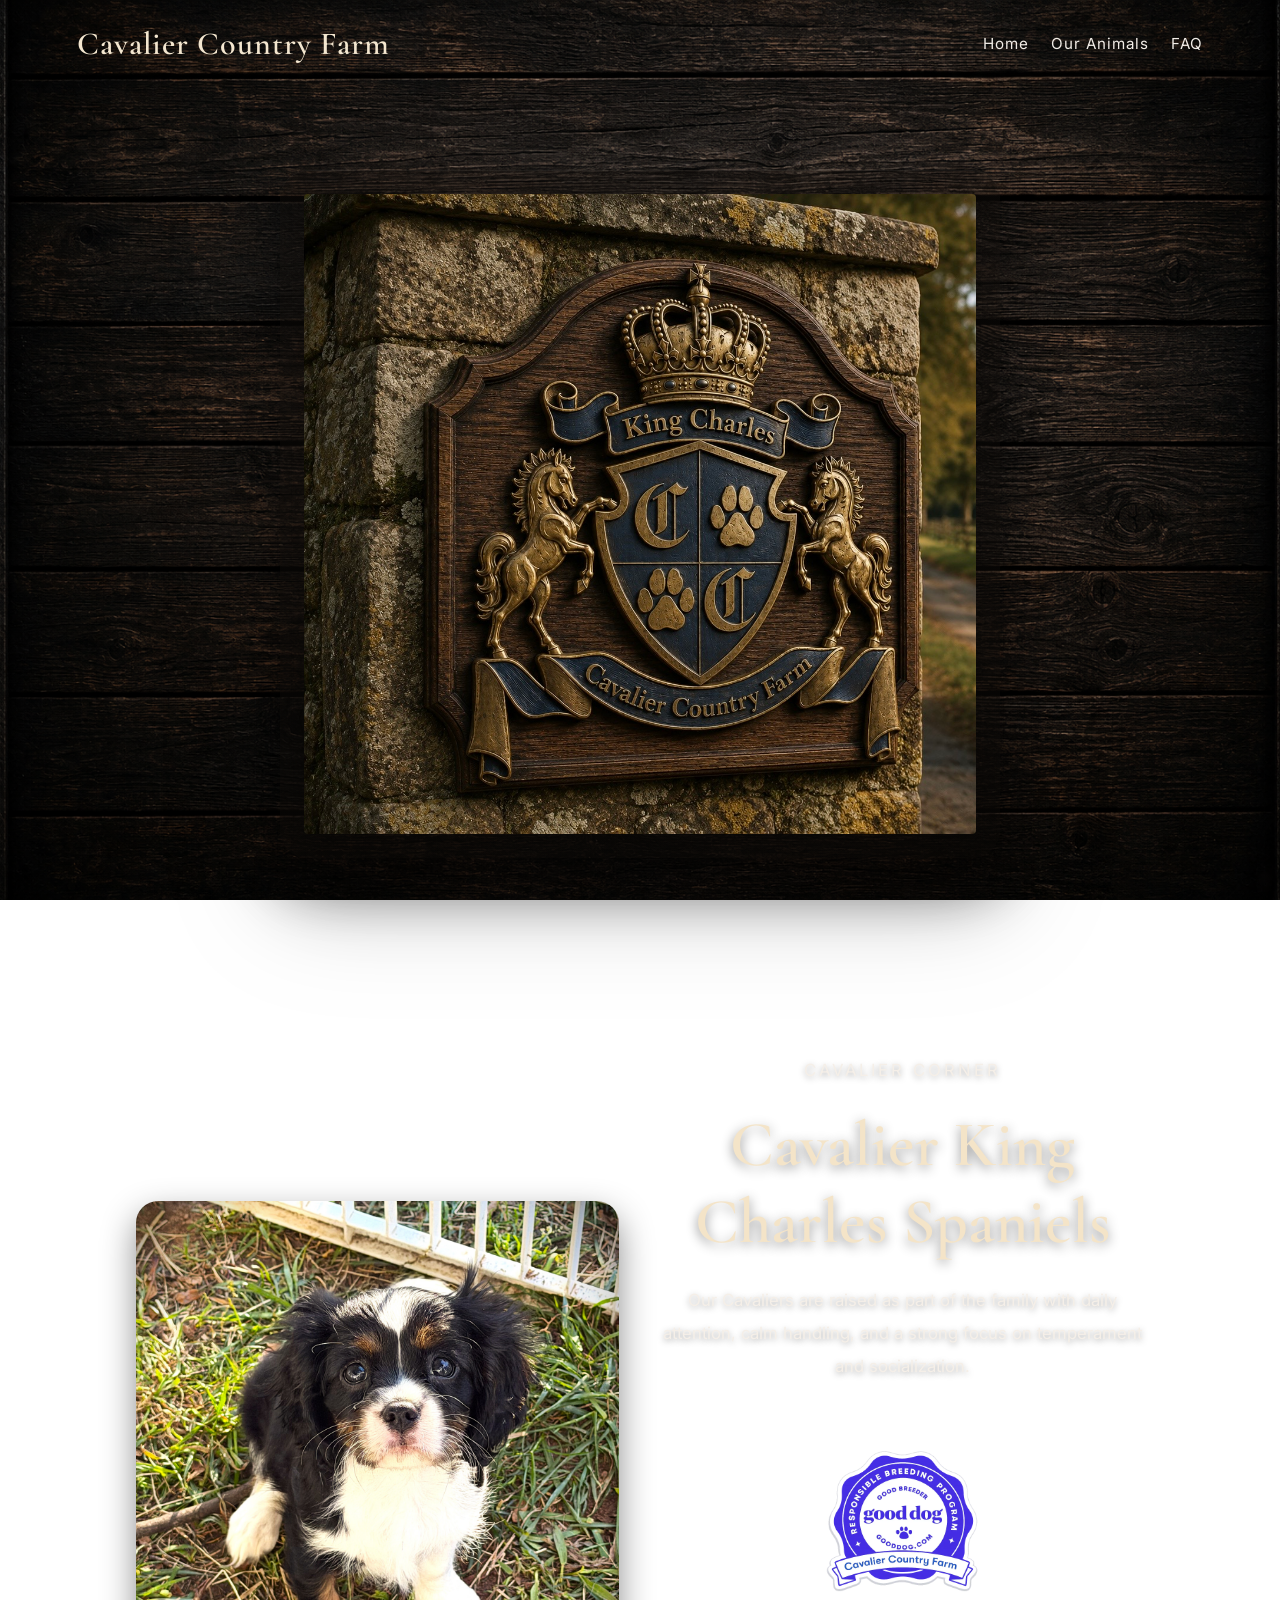
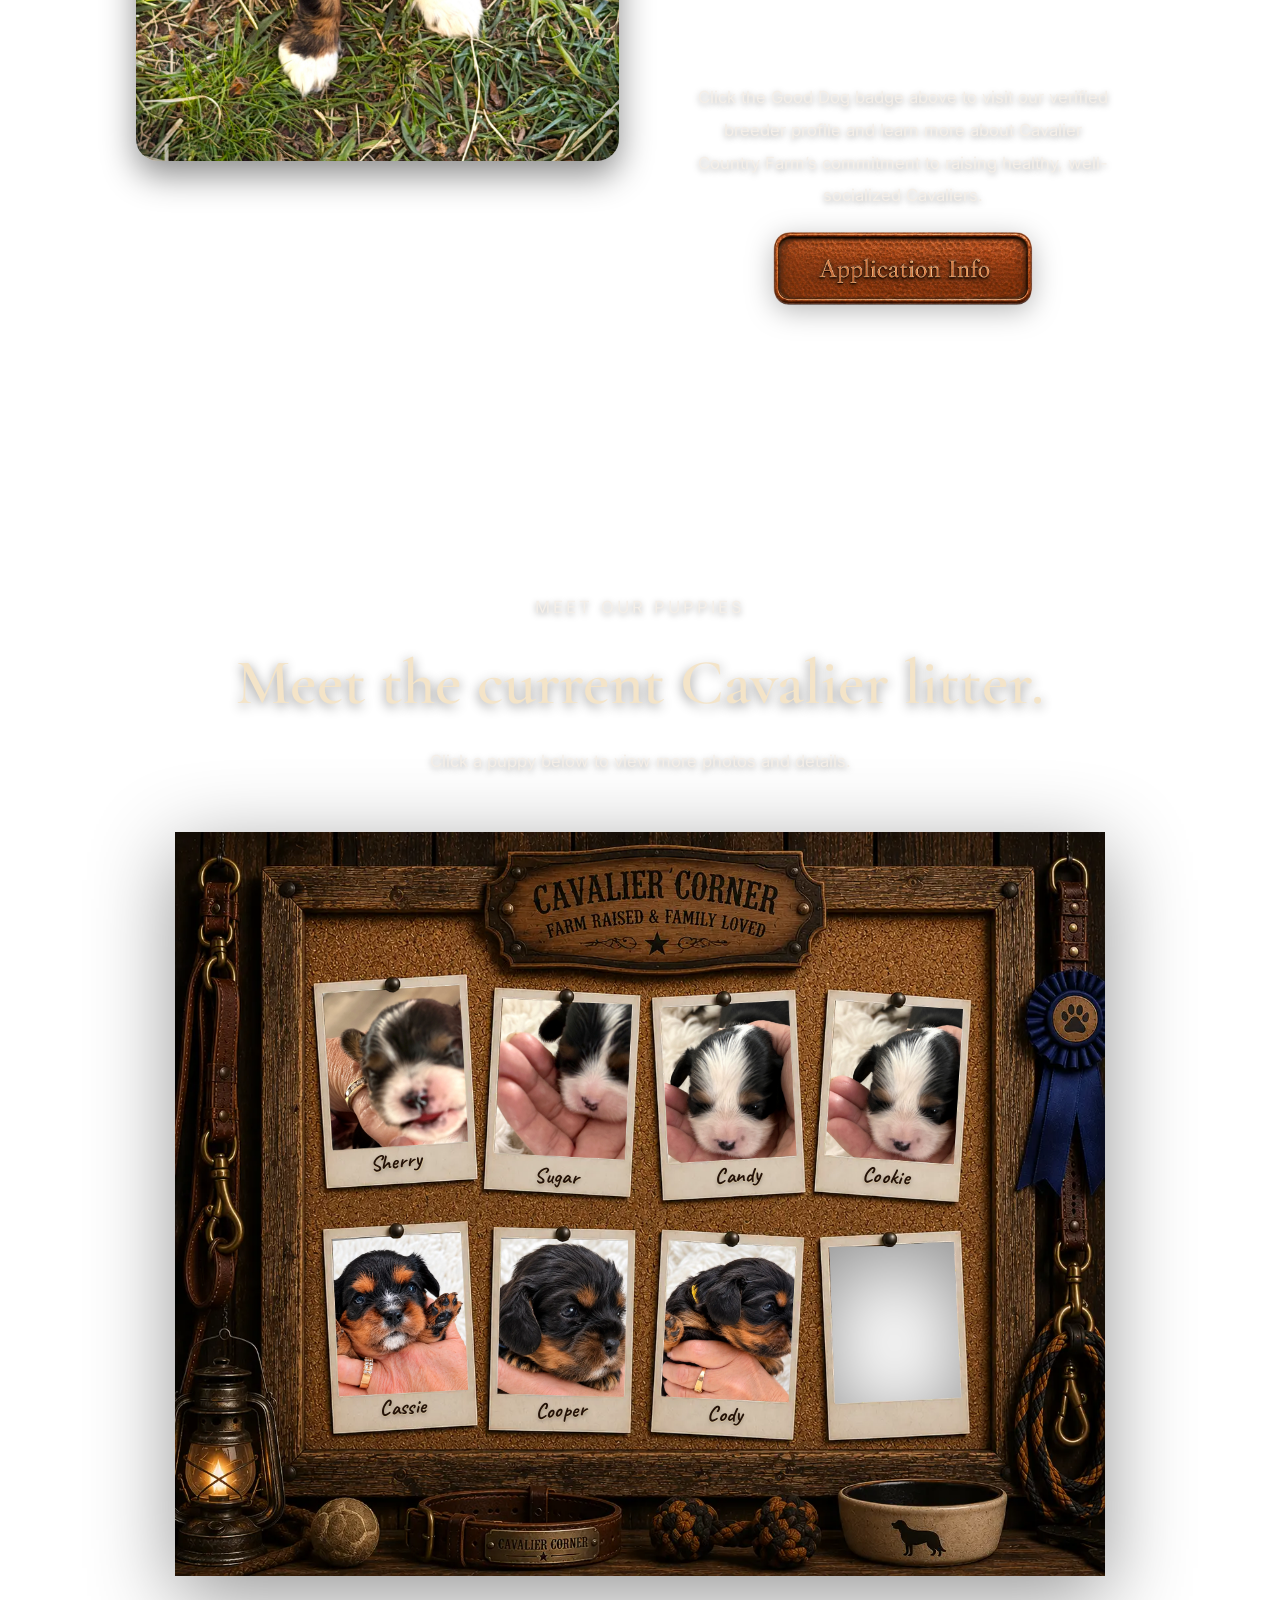
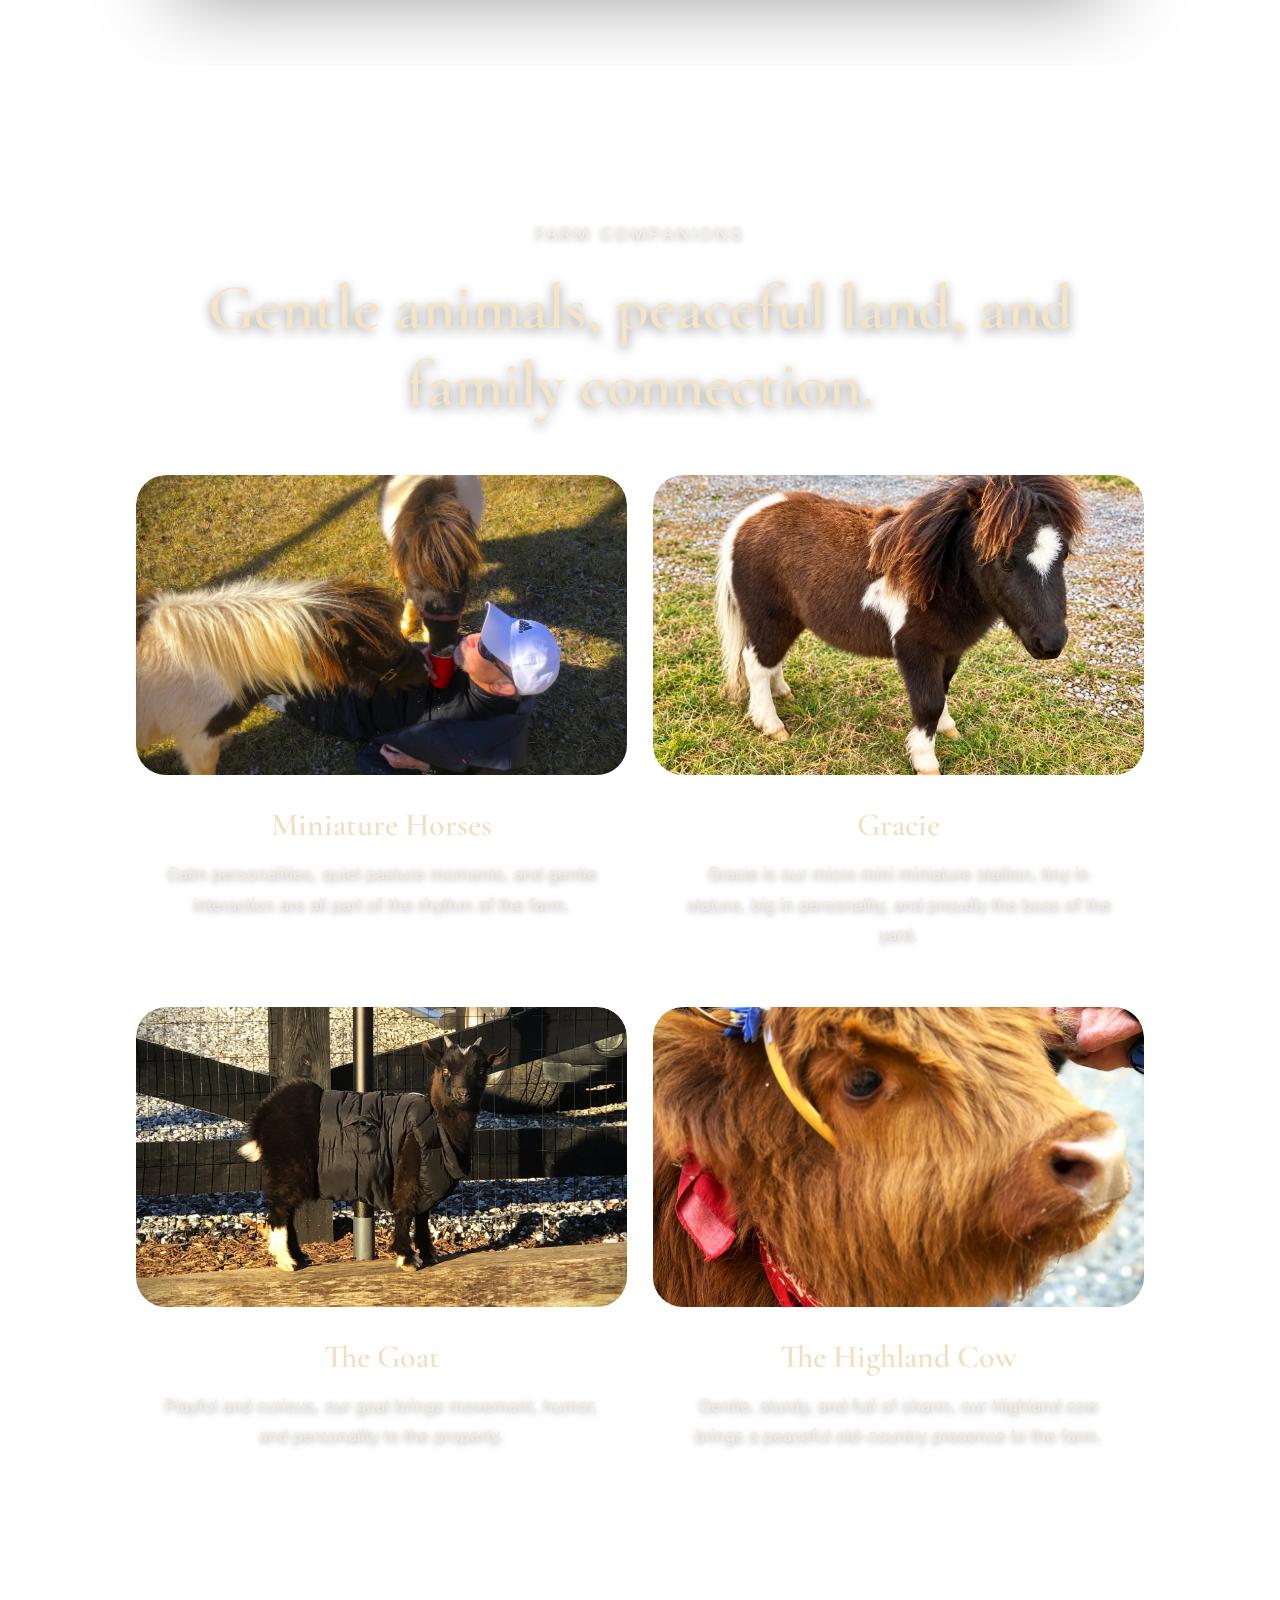
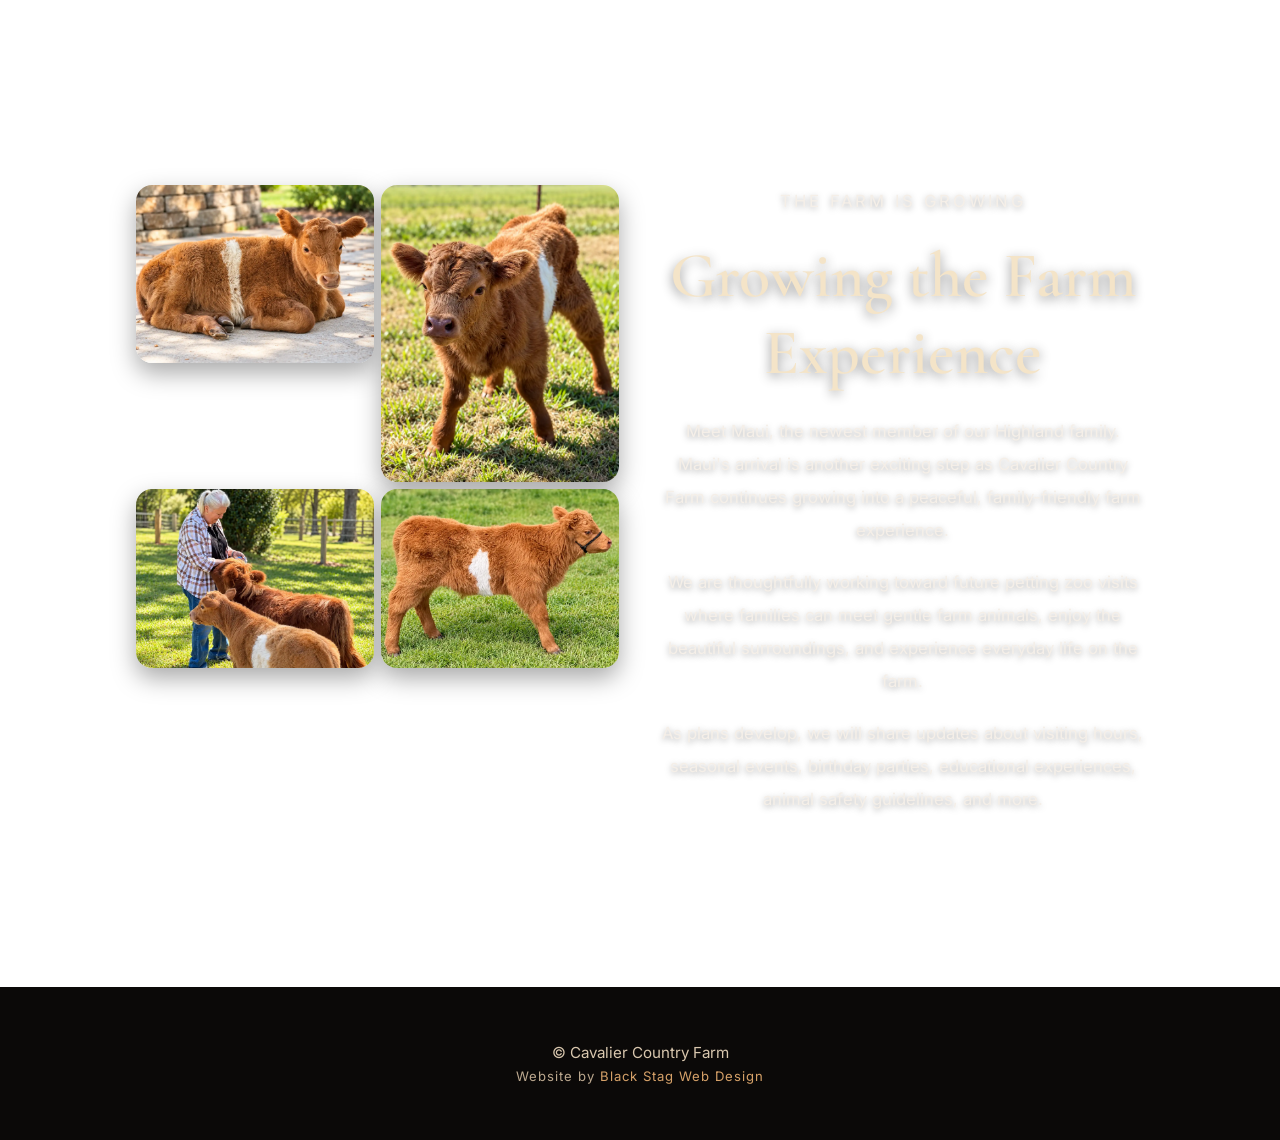
==== commit 3e968176: "Synchronize desktop and mobile puppy rosters" ====
--- a/animals.html
+++ b/animals.html
@@ -226,7 +226,7 @@
             <div class="section-card puppy-intro">
 
                 <p class="eyebrow">
-                    Available Puppies
+                    Meet Our Puppies
                 </p>
 
                 <h2>
@@ -241,409 +241,95 @@
 
 
             <!-- DESKTOP PUPPY BOARD -->
-
             <div class="puppy-display-wrap desktop-puppy-board">
-
-                <!-- Cassie -->
                 <div class="puppy-slot-control puppy-slot-control-1">
-
-                    <button
-                        class="puppy-photo puppy-photo-1"
-                        type="button"
-                        data-puppy="cassie"
-                        aria-label="View Cassie"
-                    >
-                        <img
-                            src="assets/pups/pups-10-7-2026/cassie.webp"
-                            alt="Cassie"
-                        >
-                    </button>
-
-                    <span class="puppy-name puppy-name-1">
-                        Cassie
-                    </span>
-
-                </div>
-
-
-                <!-- Cooper -->
+                    <button class="puppy-photo puppy-photo-1" type="button" data-puppy="sherry" aria-label="View Sherry">
+                        <img src="assets/pups/sherry/sherry-main-portrait.jpg" alt="Sherry">
+                    </button>
+                    <span class="puppy-name puppy-name-1">Sherry</span>
+                </div>
                 <div class="puppy-slot-control puppy-slot-control-2">
-
-                    <button
-                        class="puppy-photo puppy-photo-2"
-                        type="button"
-                        data-puppy="cooper"
-                        aria-label="View Cooper"
-                    >
-                        <img
-                            src="assets/pups/pups-10-7-2026/cooper.webp"
-                            alt="Cooper"
-                        >
-                    </button>
-
-                    <span class="puppy-name puppy-name-2">
-                        Cooper
-                    </span>
-
-                </div>
-
-
-                <!-- Cody -->
+                    <button class="puppy-photo puppy-photo-2" type="button" data-puppy="sugar" aria-label="View Sugar">
+                        <img src="assets/pups/sugar/sugar-main-portrait.jpg" alt="Sugar">
+                    </button>
+                    <span class="puppy-name puppy-name-2">Sugar</span>
+                </div>
                 <div class="puppy-slot-control puppy-slot-control-3">
-
-                    <button
-                        class="puppy-photo puppy-photo-3"
-                        type="button"
-                        data-puppy="cody"
-                        aria-label="View Cody"
-                    >
-                        <img
-                            src="assets/pups/pups-10-7-2026/cody.webp"
-                            alt="Cody"
-                        >
-                    </button>
-
-                    <span class="puppy-name puppy-name-3">
-                        Cody
-                    </span>
-
-                </div>
-
-
-                <!-- Chloe -->
+                    <button class="puppy-photo puppy-photo-3" type="button" data-puppy="candy" aria-label="View Candy">
+                        <img src="assets/pups/candy/candy-main-portrait.jpg" alt="Candy">
+                    </button>
+                    <span class="puppy-name puppy-name-3">Candy</span>
+                </div>
                 <div class="puppy-slot-control puppy-slot-control-4">
-
-                    <button
-                        class="puppy-photo puppy-photo-4"
-                        type="button"
-                        data-puppy="chloe"
-                        aria-label="View Cloe"
-                    >
-                        <img
-                            src="assets/pups/pups-10-7-2026/chloe.webp"
-                            alt="Cloe"
-                        >
-                    </button>
-
-                    <span class="puppy-name puppy-name-4">
-                        Cloe
-                    </span>
-
-                </div>
-
-
-                <!-- Rosie -->
-                <div class="puppy-slot-control puppy-slot-control-5 puppy-is-adopted">
-
-                    <button
-                        class="puppy-photo puppy-photo-5"
-                        type="button"
-                        data-puppy="rosie"
-                        aria-label="View Rosie"
-                    >
-                        <img
-                            src="assets/pups/rosie/rosie-1.webp"
-                            alt="Rosie"
-                        >
-                    </button>
-
-                    <span class="puppy-name puppy-name-5">
-                        Rosie
-                    </span>
-
-                    <img
-                        src="assets/pups/adopted-badge.webp"
-                        alt="Adopted"
-                        class="adopted-badge adopted-badge-5"
-                    >
-
-                </div>
-
-
-                <!-- Cosmo -->
-                <div class="puppy-slot-control puppy-slot-control-6 puppy-is-adopted">
-
-                    <button
-                        class="puppy-photo puppy-photo-6"
-                        type="button"
-                        data-puppy="cosmo"
-                        aria-label="View Cosmo"
-                    >
-                        <img
-                            src="assets/pups/cosmo/cosmo-1.webp"
-                            alt="Cosmo"
-                        >
-                    </button>
-
-                    <span class="puppy-name puppy-name-6">
-                        Cosmo
-                    </span>
-
-                    <img
-                        src="assets/pups/adopted-badge.webp"
-                        alt="Adopted"
-                        class="adopted-badge adopted-badge-6"
-                    >
-
-                </div>
-
-
-                <!-- Duke -->
-                <div class="puppy-slot-control puppy-slot-control-7 puppy-is-adopted">
-
-                    <button
-                        class="puppy-photo puppy-photo-7"
-                        type="button"
-                        data-puppy="duke"
-                        aria-label="View Duke"
-                    >
-                        <img
-                            src="assets/pups/duke/duke-1.webp"
-                            alt="Duke"
-                        >
-                    </button>
-
-                    <span class="puppy-name puppy-name-7">
-                        Duke
-                    </span>
-
-                    <img
-                        src="assets/pups/adopted-badge.webp"
-                        alt="Adopted"
-                        class="adopted-badge adopted-badge-7"
-                    >
-
-                </div>
-
-
-                <!-- Lily -->
-                <div class="puppy-slot-control puppy-slot-control-8 puppy-is-adopted">
-
-                    <button
-                        class="puppy-photo puppy-photo-8"
-                        type="button"
-                        data-puppy="lily"
-                        aria-label="View Lily"
-                    >
-                        <img
-                            src="assets/pups/lily/lily-1.webp"
-                            alt="Lily"
-                        >
-                    </button>
-
-                    <span class="puppy-name puppy-name-8">
-                        Lily
-                    </span>
-
-                    <img
-                        src="assets/pups/adopted-badge.webp"
-                        alt="Adopted"
-                        class="adopted-badge adopted-badge-8"
-                    >
-
-                </div>
-
-            </div>
-
+                    <button class="puppy-photo puppy-photo-4" type="button" data-puppy="cookie" aria-label="View Cookie">
+                        <img src="assets/pups/cookie/cookie-main-portrait.jpg" alt="Cookie">
+                    </button>
+                    <span class="puppy-name puppy-name-4">Cookie</span>
+                </div>
+                <div class="puppy-slot-control puppy-slot-control-5">
+                    <button class="puppy-photo puppy-photo-5" type="button" data-puppy="cassie" aria-label="View Cassie">
+                        <img src="assets/pups/pups-10-7-2026/cassie.webp" alt="Cassie">
+                    </button>
+                    <span class="puppy-name puppy-name-5">Cassie</span>
+                </div>
+                <div class="puppy-slot-control puppy-slot-control-6">
+                    <button class="puppy-photo puppy-photo-6" type="button" data-puppy="cooper" aria-label="View Cooper">
+                        <img src="assets/pups/pups-10-7-2026/cooper.webp" alt="Cooper">
+                    </button>
+                    <span class="puppy-name puppy-name-6">Cooper</span>
+                </div>
+                <div class="puppy-slot-control puppy-slot-control-7">
+                    <button class="puppy-photo puppy-photo-7" type="button" data-puppy="cody" aria-label="View Cody">
+                        <img src="assets/pups/pups-10-7-2026/cody.webp" alt="Cody">
+                    </button>
+                    <span class="puppy-name puppy-name-7">Cody</span>
+                </div>
+            </div>
 
             <!-- MOBILE PUPPY CAROUSEL -->
-
-            <div
-                class="mobile-puppy-carousel"
-                aria-label="Cavalier puppy mobile carousel"
-            >
-
-                <!-- Cassie -->
+            <div class="mobile-puppy-carousel" aria-label="Cavalier puppy mobile carousel">
                 <article class="puppy-card">
-
-                    <button
-                        class="puppy-card-btn"
-                        type="button"
-                        data-puppy="cassie"
-                    >
-                        <img
-                            src="assets/pups/pups-10-7-2026/cassie.webp"
-                            alt="Cassie"
-                        >
-
-                        <span>
-                            Cassie
-                        </span>
-                    </button>
-
+                    <button class="puppy-card-btn" type="button" data-puppy="sherry">
+                        <img src="assets/pups/sherry/sherry-main-portrait.jpg" alt="Sherry">
+                        <span>Sherry</span>
+                    </button>
                 </article>
-
-
-                <!-- Cooper -->
                 <article class="puppy-card">
-
-                    <button
-                        class="puppy-card-btn"
-                        type="button"
-                        data-puppy="cooper"
-                    >
-                        <img
-                            src="assets/pups/pups-10-7-2026/cooper.webp"
-                            alt="Cooper"
-                        >
-
-                        <span>
-                            Cooper
-                        </span>
-                    </button>
-
+                    <button class="puppy-card-btn" type="button" data-puppy="sugar">
+                        <img src="assets/pups/sugar/sugar-main-portrait.jpg" alt="Sugar">
+                        <span>Sugar</span>
+                    </button>
                 </article>
-
-
-                <!-- Cody -->
                 <article class="puppy-card">
-
-                    <button
-                        class="puppy-card-btn"
-                        type="button"
-                        data-puppy="cody"
-                    >
-                        <img
-                            src="assets/pups/pups-10-7-2026/cody.webp"
-                            alt="Cody"
-                        >
-
-                        <span>
-                            Cody
-                        </span>
-                    </button>
-
+                    <button class="puppy-card-btn" type="button" data-puppy="candy">
+                        <img src="assets/pups/candy/candy-main-portrait.jpg" alt="Candy">
+                        <span>Candy</span>
+                    </button>
                 </article>
-
-
-                <!-- Chloe -->
                 <article class="puppy-card">
-
-                    <button
-                        class="puppy-card-btn"
-                        type="button"
-                        data-puppy="chloe"
-                    >
-                        <img
-                            src="assets/pups/pups-10-7-2026/chloe.webp"
-                            alt="Cloe"
-                        >
-
-                        <span>
-                            Cloe
-                        </span>
-                    </button>
-
+                    <button class="puppy-card-btn" type="button" data-puppy="cookie">
+                        <img src="assets/pups/cookie/cookie-main-portrait.jpg" alt="Cookie">
+                        <span>Cookie</span>
+                    </button>
                 </article>
-
-
-                <!-- Rosie -->
-                <article class="puppy-card adopted-puppy-card">
-
-                    <img
-                        src="assets/pups/adopted-badge.webp"
-                        alt="Adopted"
-                        class="adopted-badge-mobile"
-                    >
-
-                    <button
-                        class="puppy-card-btn"
-                        type="button"
-                        data-puppy="rosie"
-                    >
-                        <img
-                            src="assets/pups/rosie/rosie-1.webp"
-                            alt="Rosie"
-                        >
-
-                        <span>
-                            Rosie
-                        </span>
-                    </button>
-
+                <article class="puppy-card">
+                    <button class="puppy-card-btn" type="button" data-puppy="cassie">
+                        <img src="assets/pups/pups-10-7-2026/cassie.webp" alt="Cassie">
+                        <span>Cassie</span>
+                    </button>
                 </article>
-
-
-                <!-- Cosmo -->
-                <article class="puppy-card adopted-puppy-card">
-
-                    <img
-                        src="assets/pups/adopted-badge.webp"
-                        alt="Adopted"
-                        class="adopted-badge-mobile"
-                    >
-
-                    <button
-                        class="puppy-card-btn"
-                        type="button"
-                        data-puppy="cosmo"
-                    >
-                        <img
-                            src="assets/pups/cosmo/cosmo-1.webp"
-                            alt="Cosmo"
-                        >
-
-                        <span>
-                            Cosmo
-                        </span>
-                    </button>
-
+                <article class="puppy-card">
+                    <button class="puppy-card-btn" type="button" data-puppy="cooper">
+                        <img src="assets/pups/pups-10-7-2026/cooper.webp" alt="Cooper">
+                        <span>Cooper</span>
+                    </button>
                 </article>
-
-
-                <!-- Duke -->
-                <article class="puppy-card adopted-puppy-card">
-
-                    <img
-                        src="assets/pups/adopted-badge.webp"
-                        alt="Adopted"
-                        class="adopted-badge-mobile"
-                    >
-
-                    <button
-                        class="puppy-card-btn"
-                        type="button"
-                        data-puppy="duke"
-                    >
-                        <img
-                            src="assets/pups/duke/duke-1.webp"
-                            alt="Duke"
-                        >
-
-                        <span>
-                            Duke
-                        </span>
-                    </button>
-
+                <article class="puppy-card">
+                    <button class="puppy-card-btn" type="button" data-puppy="cody">
+                        <img src="assets/pups/pups-10-7-2026/cody.webp" alt="Cody">
+                        <span>Cody</span>
+                    </button>
                 </article>
-
-
-                <!-- Lily -->
-                <article class="puppy-card adopted-puppy-card">
-
-                    <img
-                        src="assets/pups/adopted-badge.webp"
-                        alt="Adopted"
-                        class="adopted-badge-mobile"
-                    >
-
-                    <button
-                        class="puppy-card-btn"
-                        type="button"
-                        data-puppy="lily"
-                    >
-                        <img
-                            src="assets/pups/lily/lily-1.webp"
-                            alt="Lily"
-                        >
-
-                        <span>
-                            Lily
-                        </span>
-                    </button>
-
-                </article>
-
             </div>
 
         </section>
--- a/styles.css
+++ b/styles.css
@@ -1081,6 +1081,10 @@
 }
 
 /* PUPPY MODAL */
+
+.puppy-modal [hidden]{
+    display:none !important;
+}
 
 .puppy-modal{
 position:fixed;
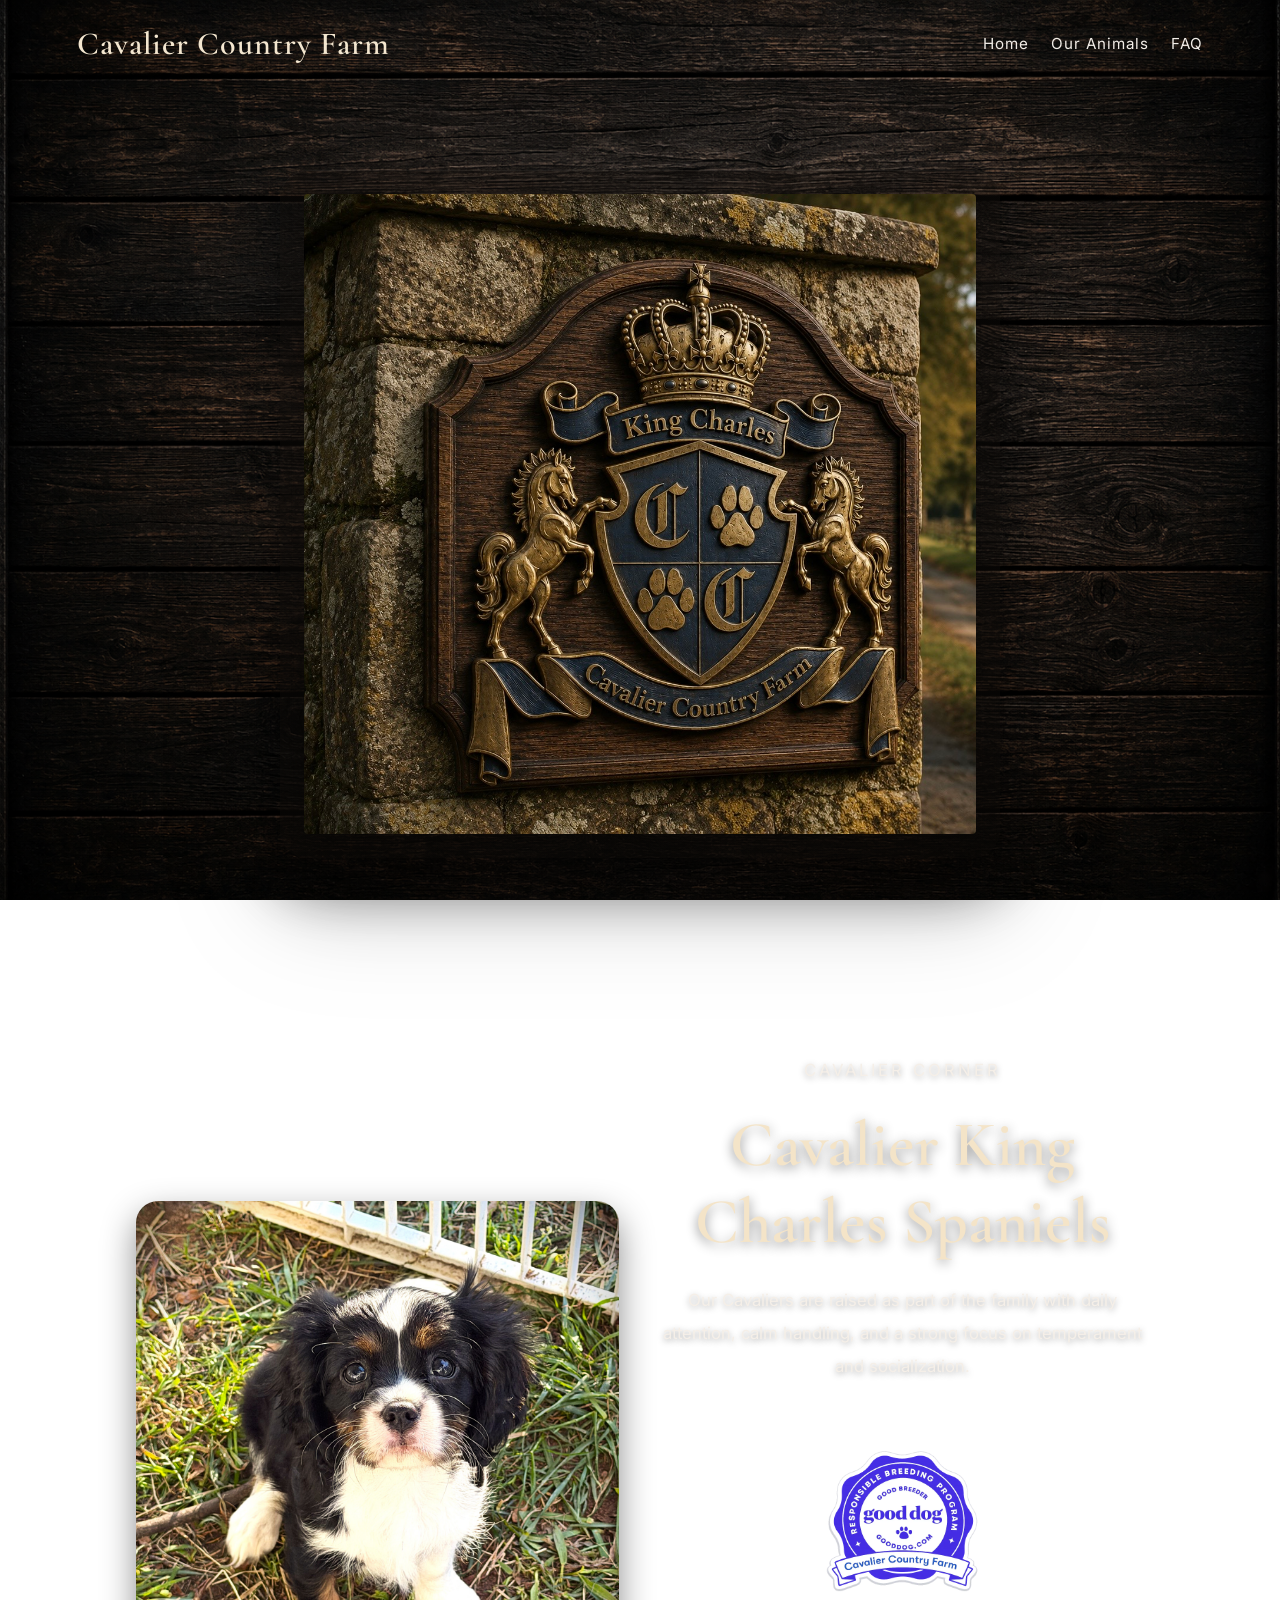
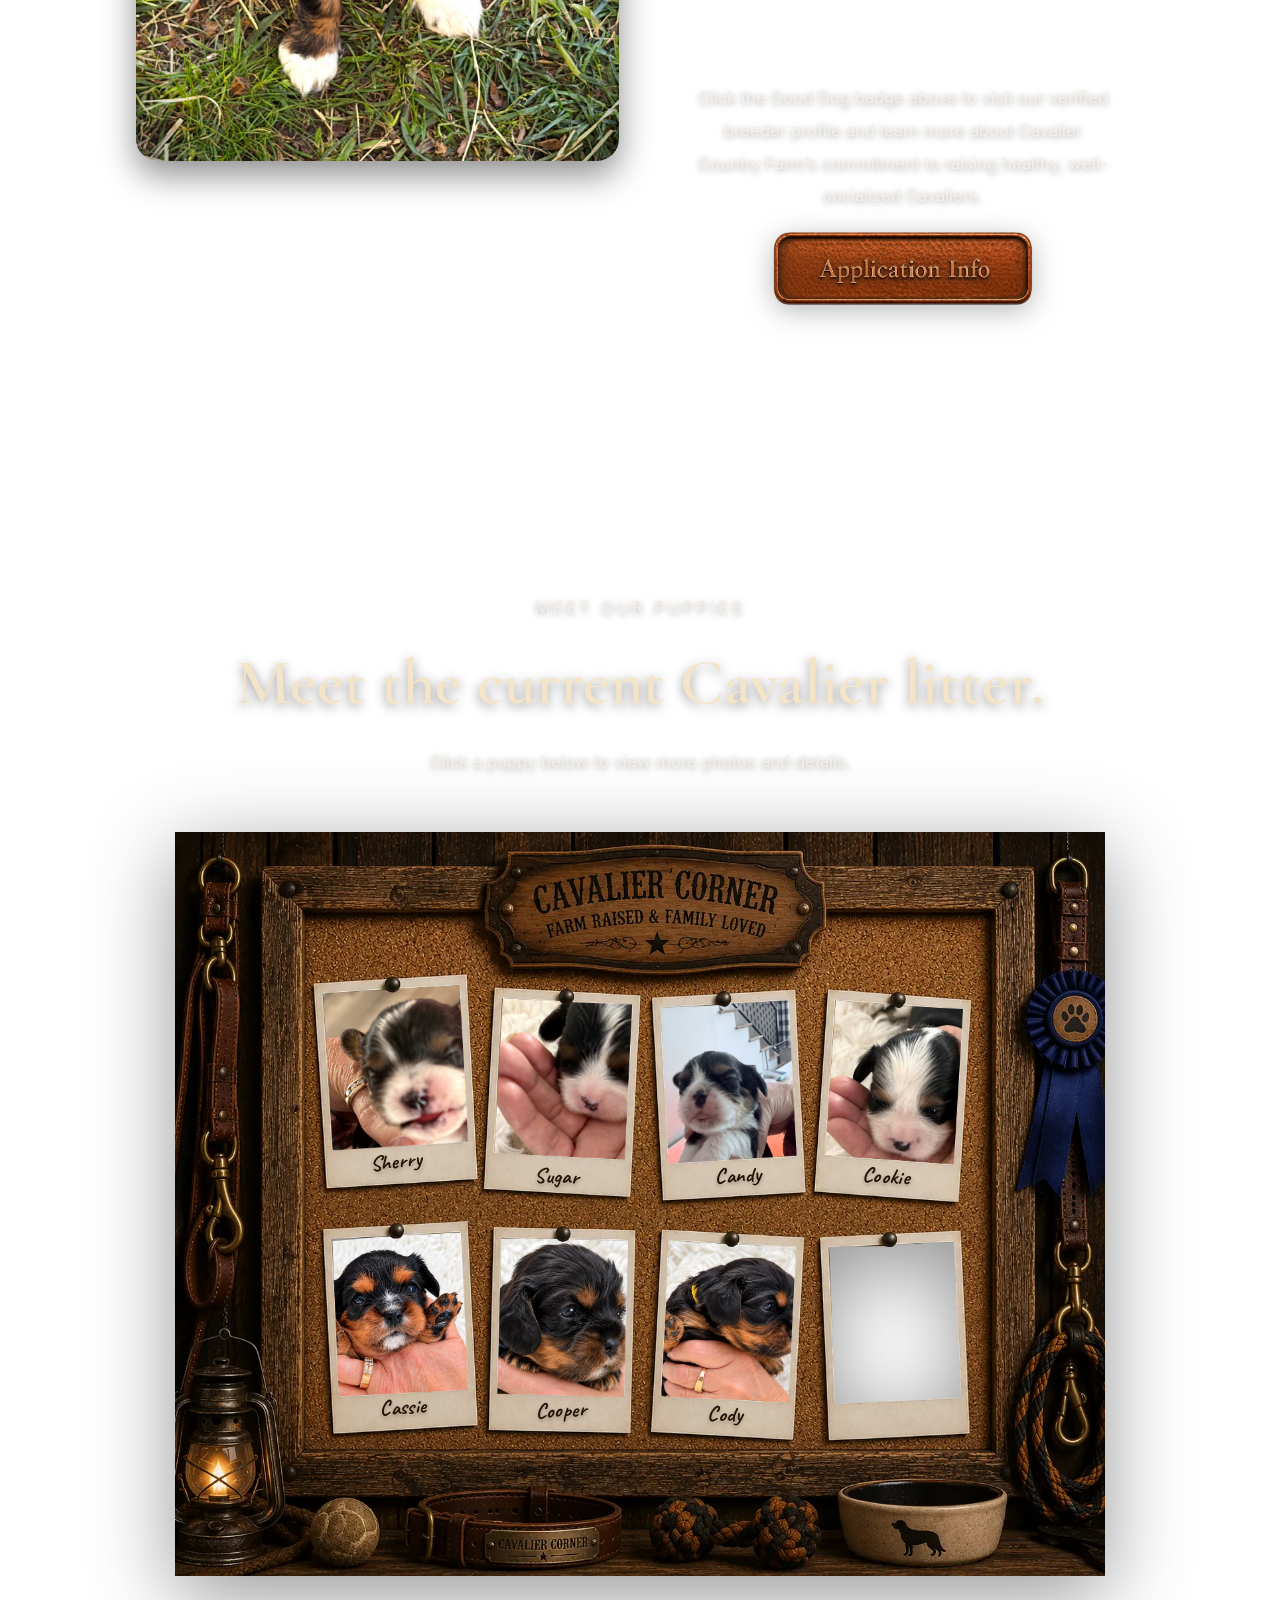
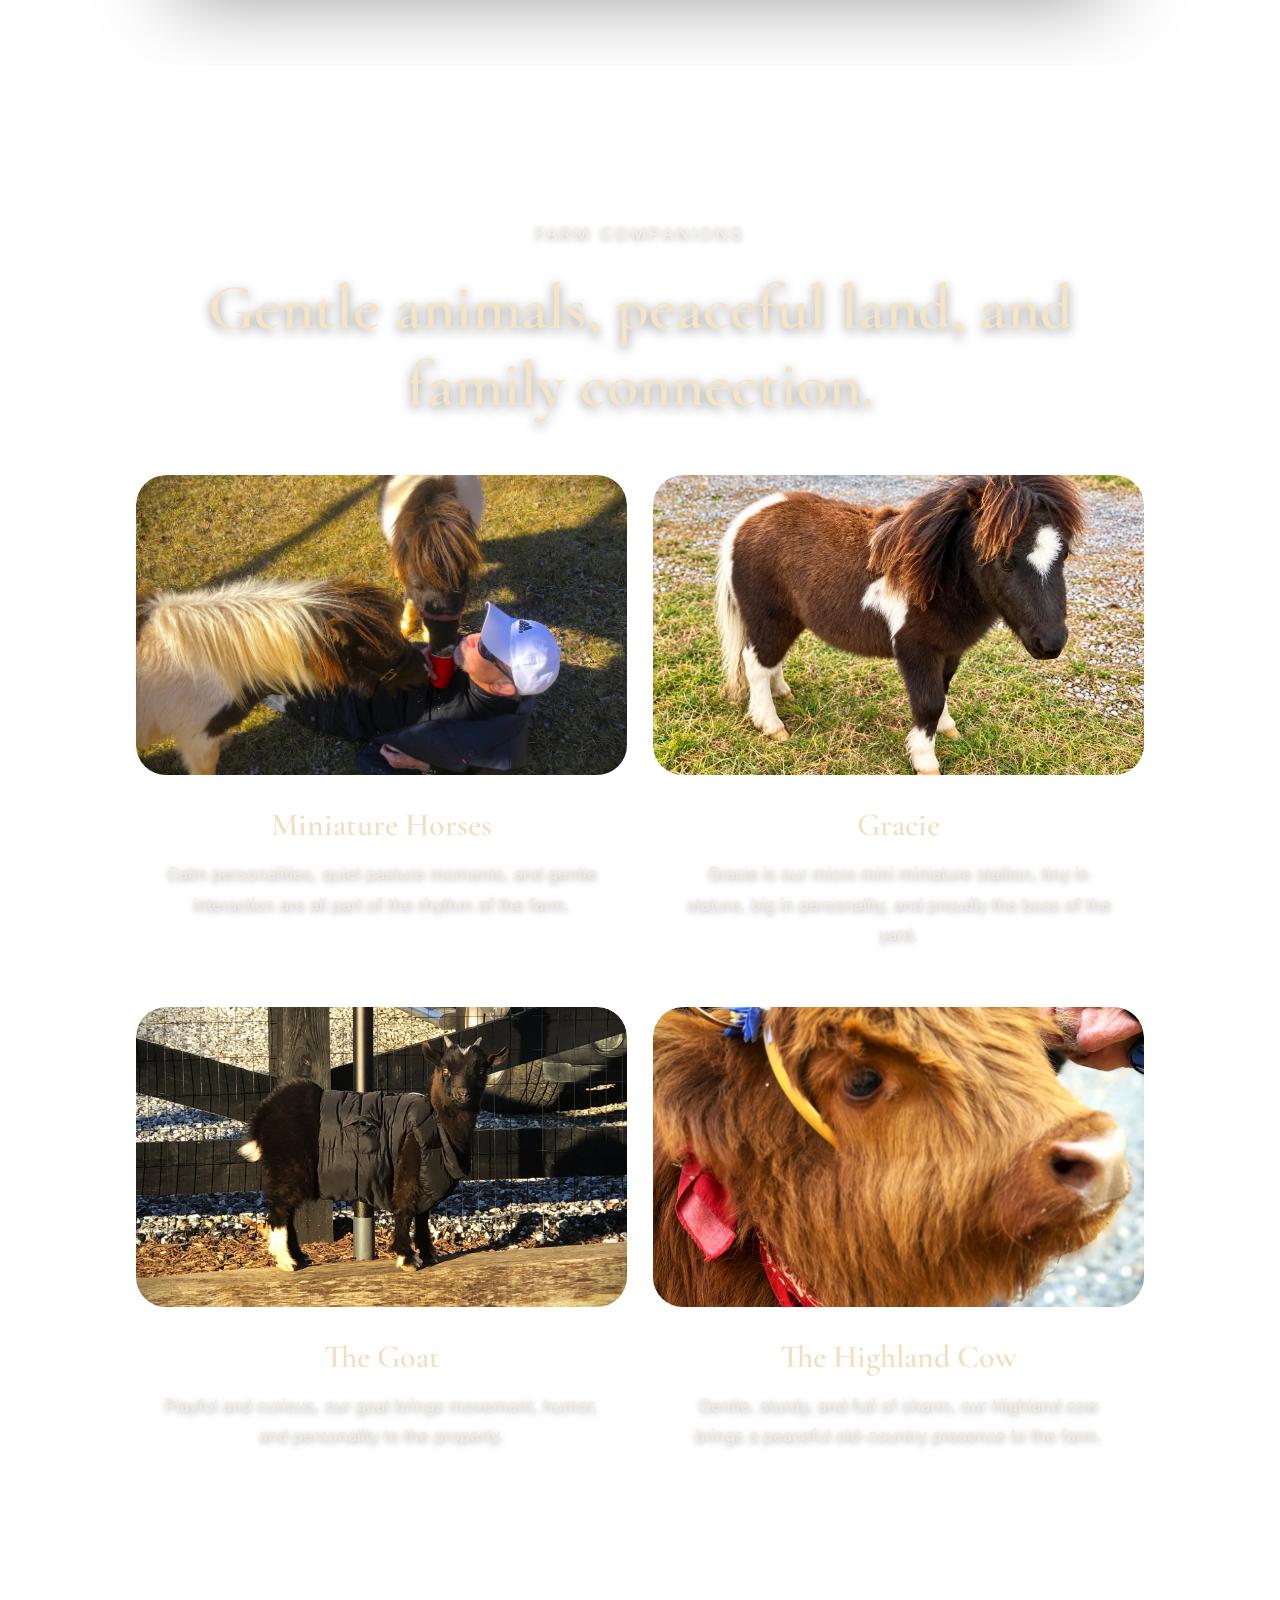
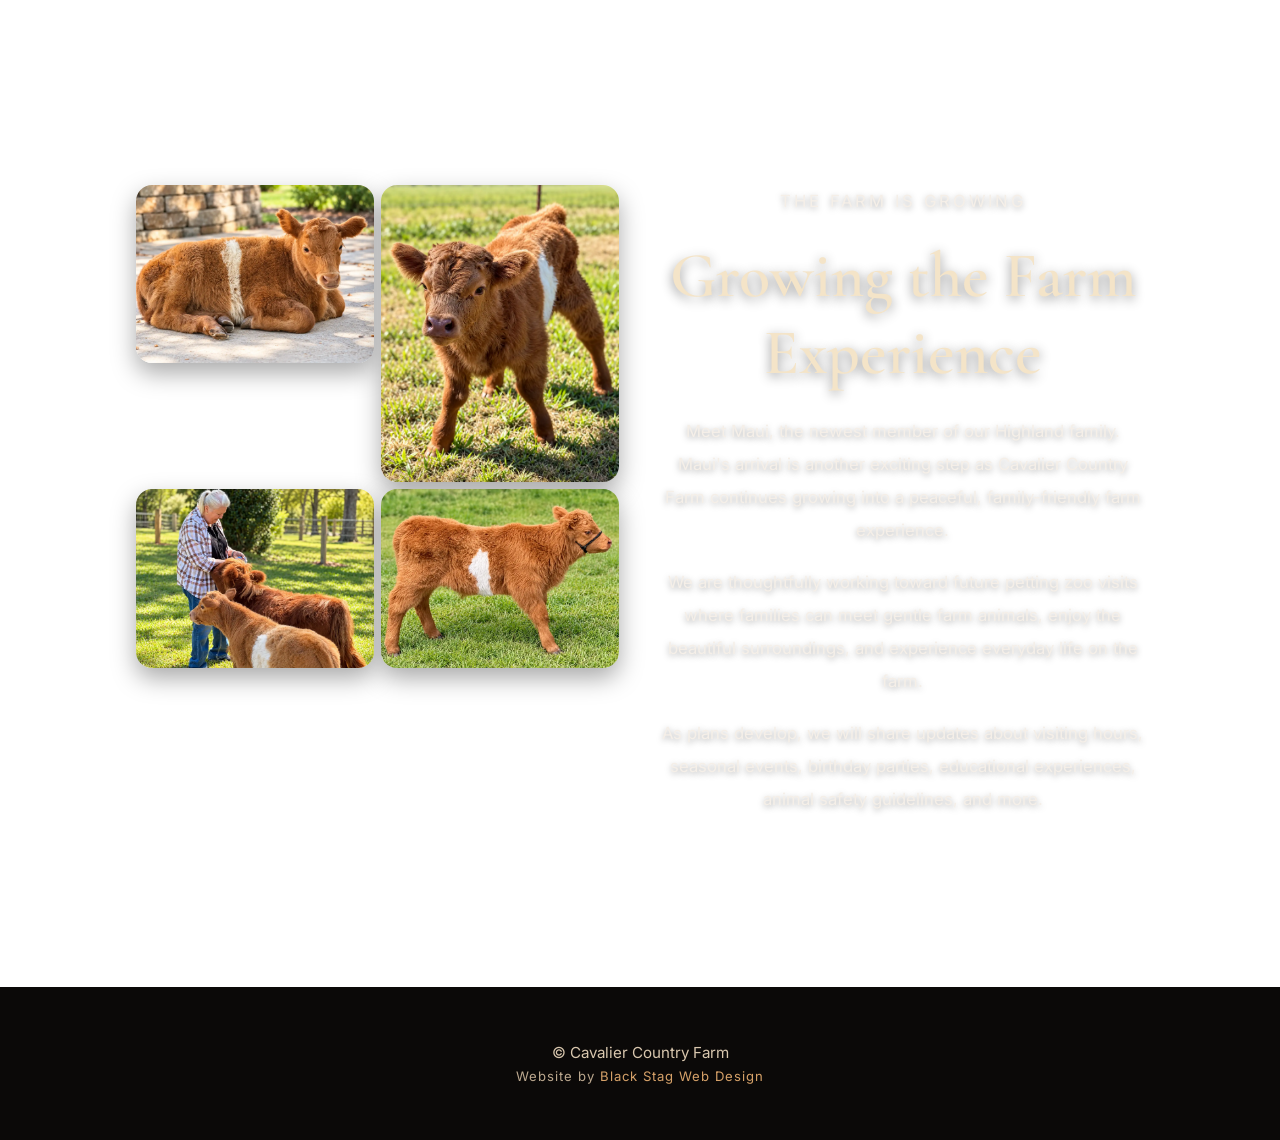
==== commit da4ce804: "Refresh puppy data cache" ====
--- a/animals.html
+++ b/animals.html
@@ -100,7 +100,7 @@
     >
 
     <script
-        src="script.js?v=27"
+        src="script.js?v=28"
         defer
     ></script>
 </head>
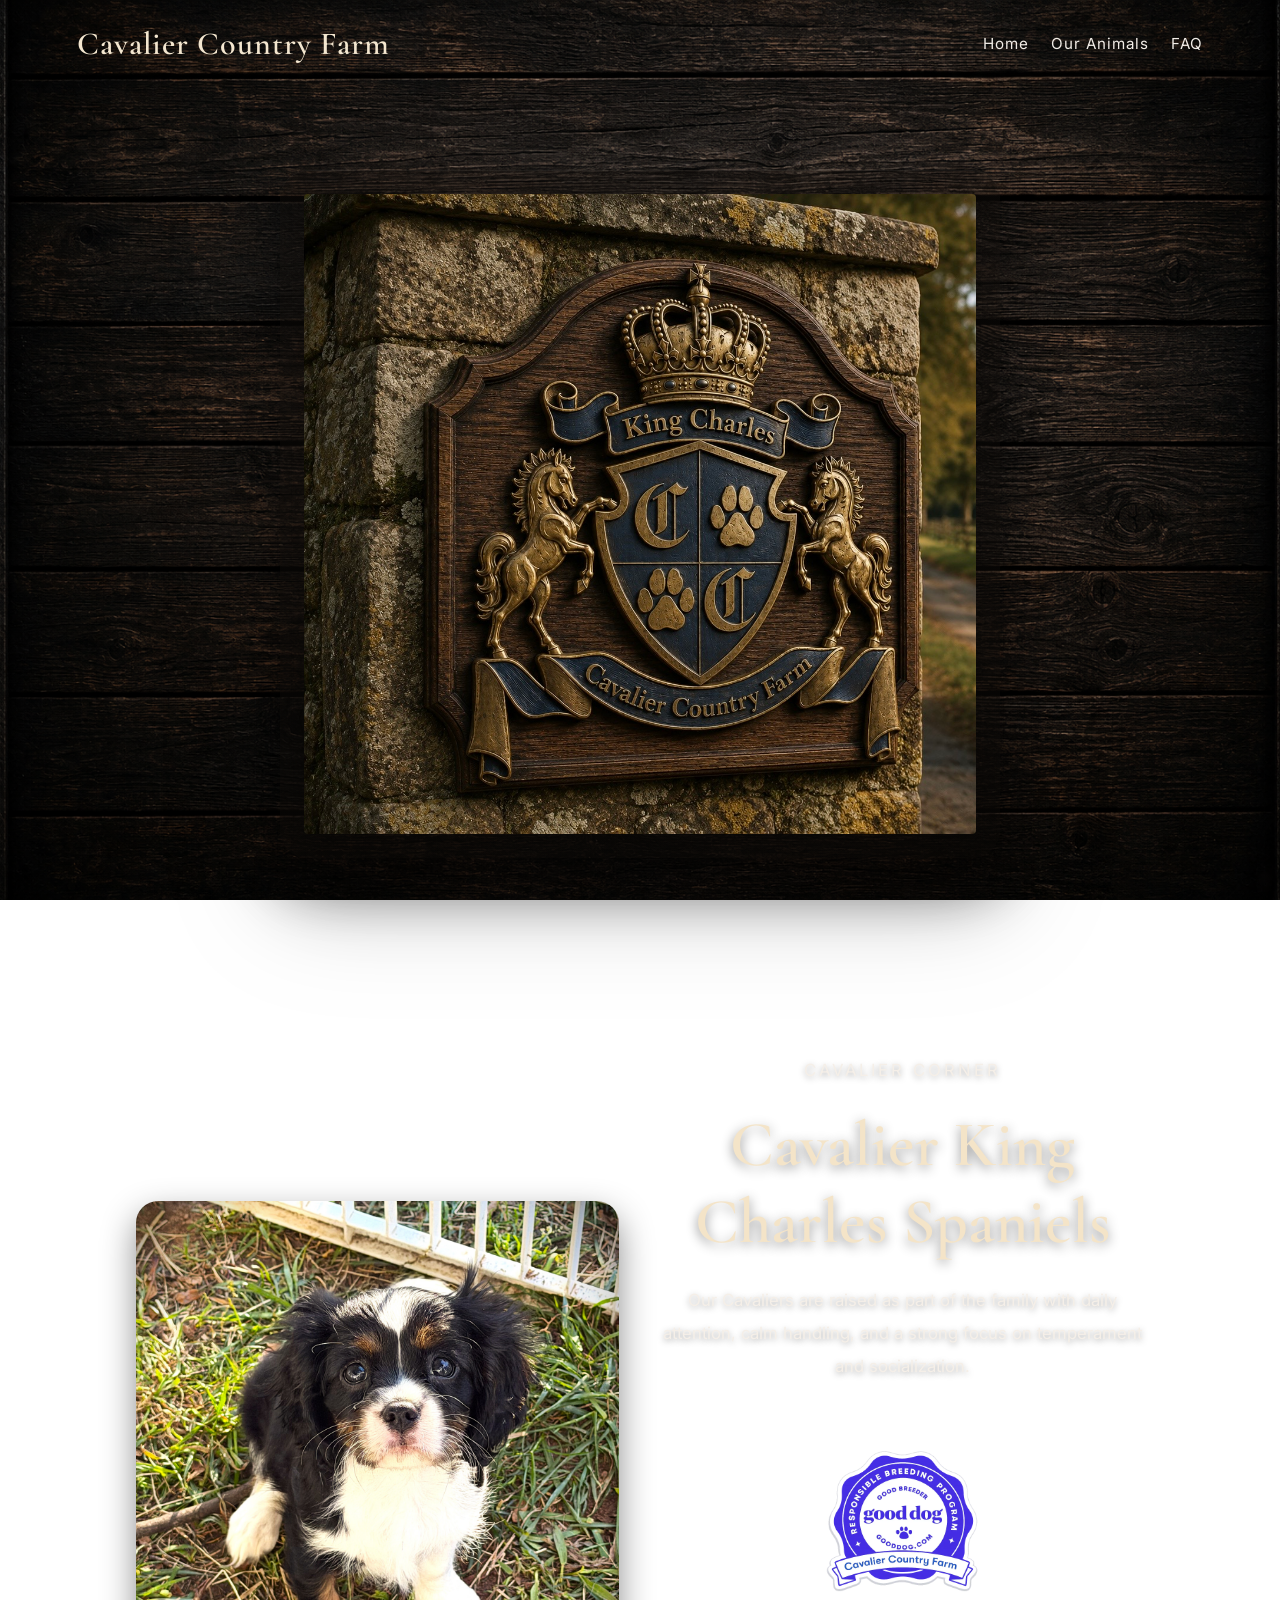
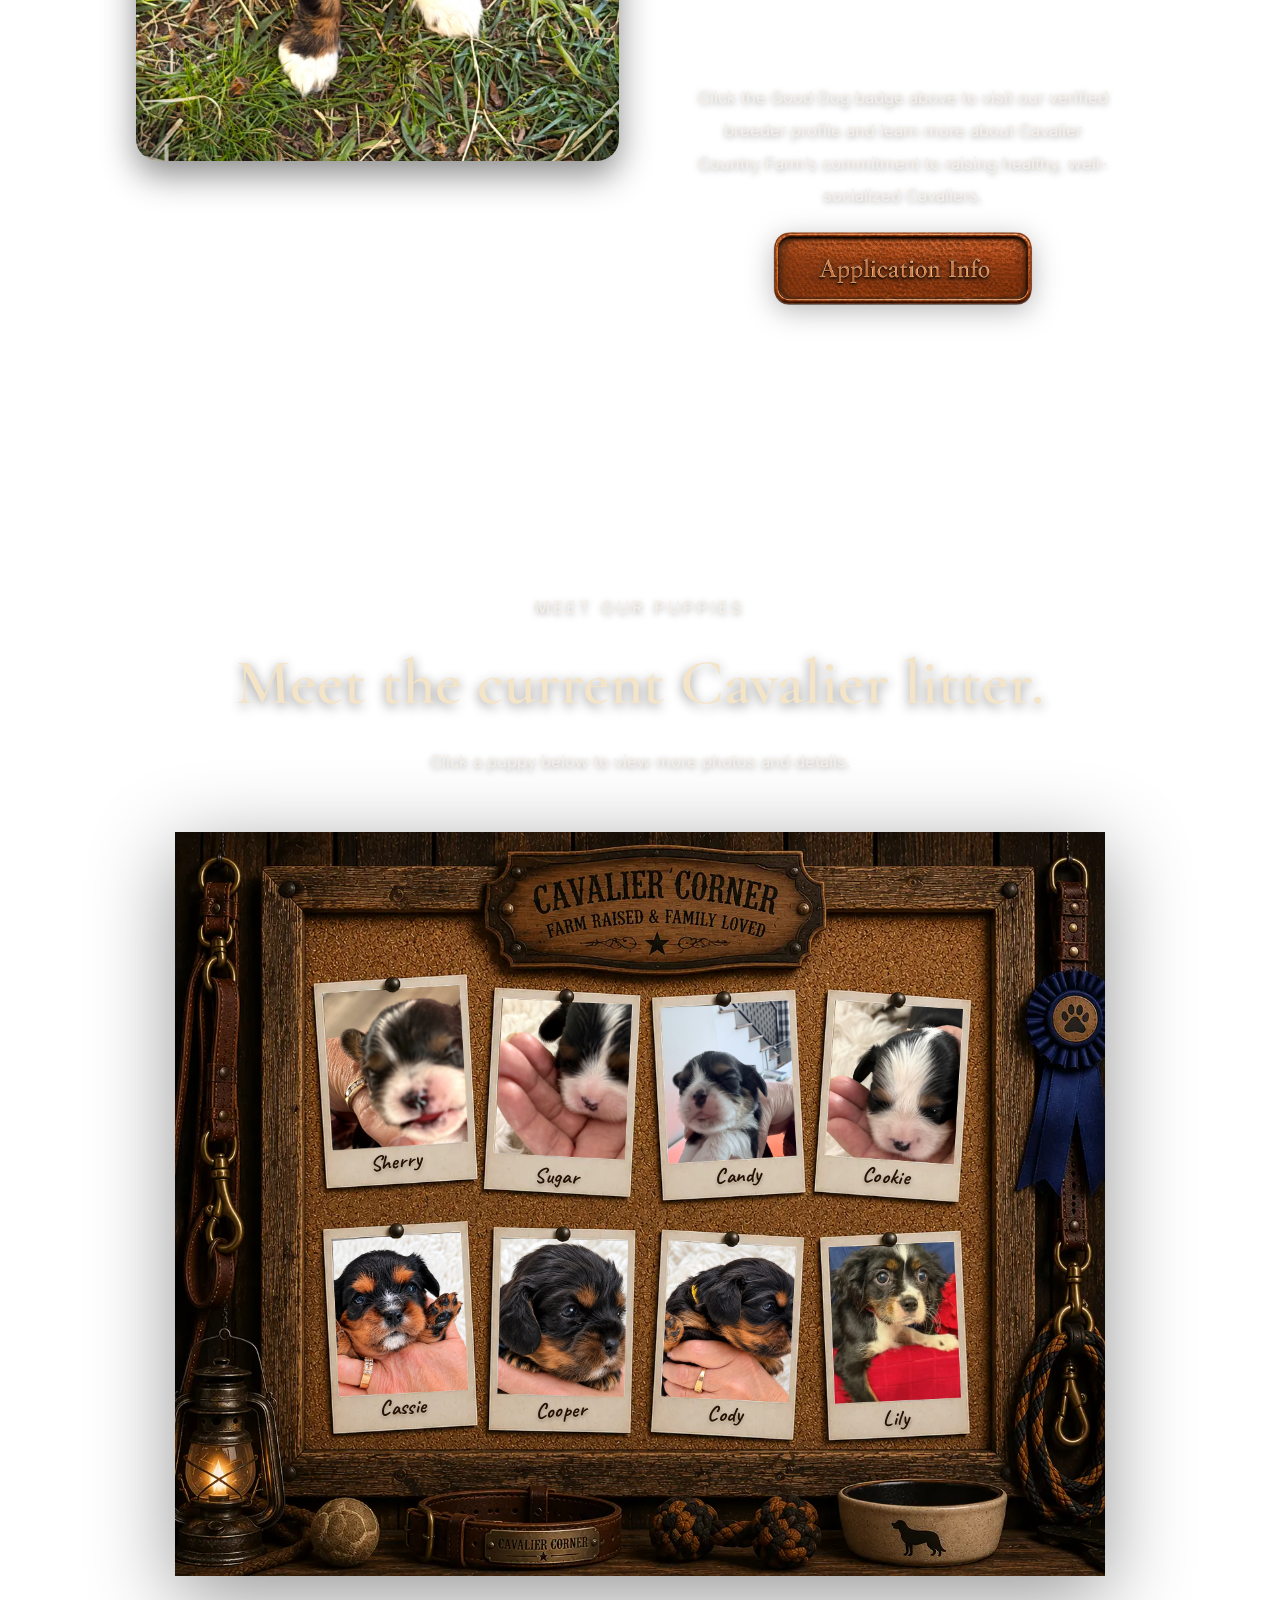
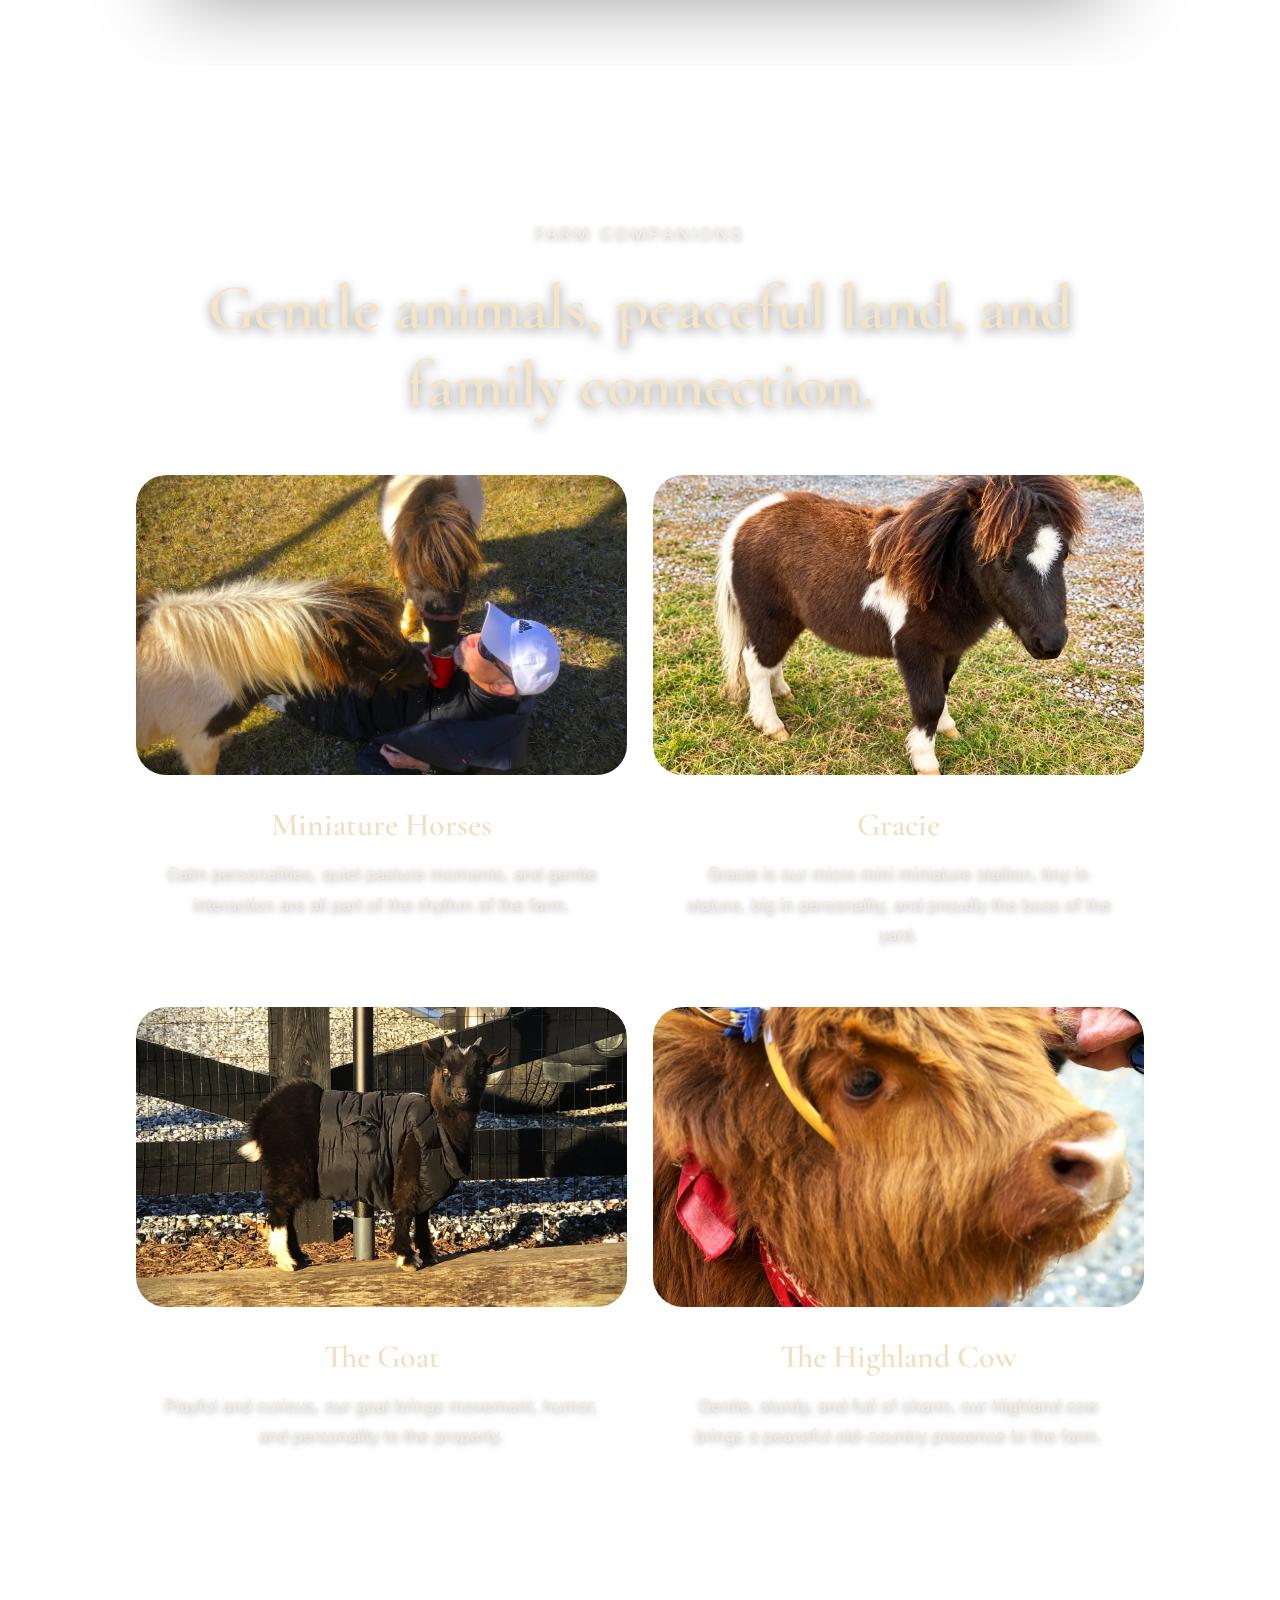
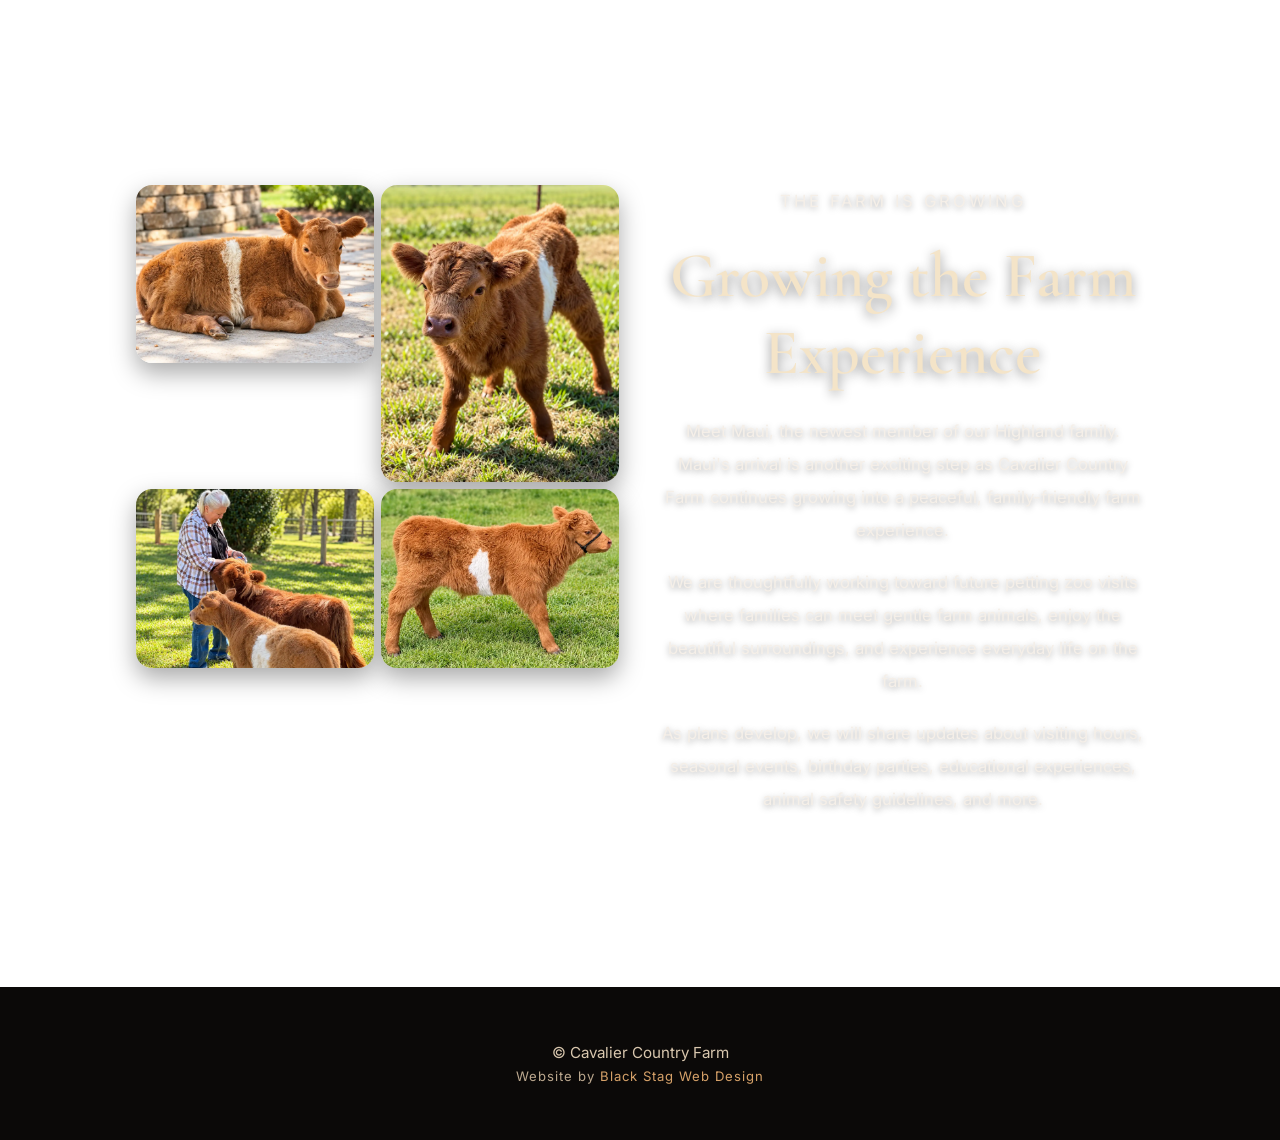
==== commit e7a23cd2: "Add Lily to puppy gallery slot 8" ====
--- a/animals.html
+++ b/animals.html
@@ -284,6 +284,12 @@
                     </button>
                     <span class="puppy-name puppy-name-7">Cody</span>
                 </div>
+                <div class="puppy-slot-control puppy-slot-control-8">
+                    <button class="puppy-photo puppy-photo-8" type="button" data-puppy="lily" aria-label="View Lily">
+                        <img src="assets/pups/lily/lily-1.webp" alt="Lily">
+                    </button>
+                    <span class="puppy-name puppy-name-8">Lily</span>
+                </div>
             </div>
 
             <!-- MOBILE PUPPY CAROUSEL -->
@@ -328,6 +334,12 @@
                     <button class="puppy-card-btn" type="button" data-puppy="cody">
                         <img src="assets/pups/pups-10-7-2026/cody.webp" alt="Cody">
                         <span>Cody</span>
+                    </button>
+                </article>
+                <article class="puppy-card">
+                    <button class="puppy-card-btn" type="button" data-puppy="lily">
+                        <img src="assets/pups/lily/lily-1.webp" alt="Lily">
+                        <span>Lily</span>
                     </button>
                 </article>
             </div>
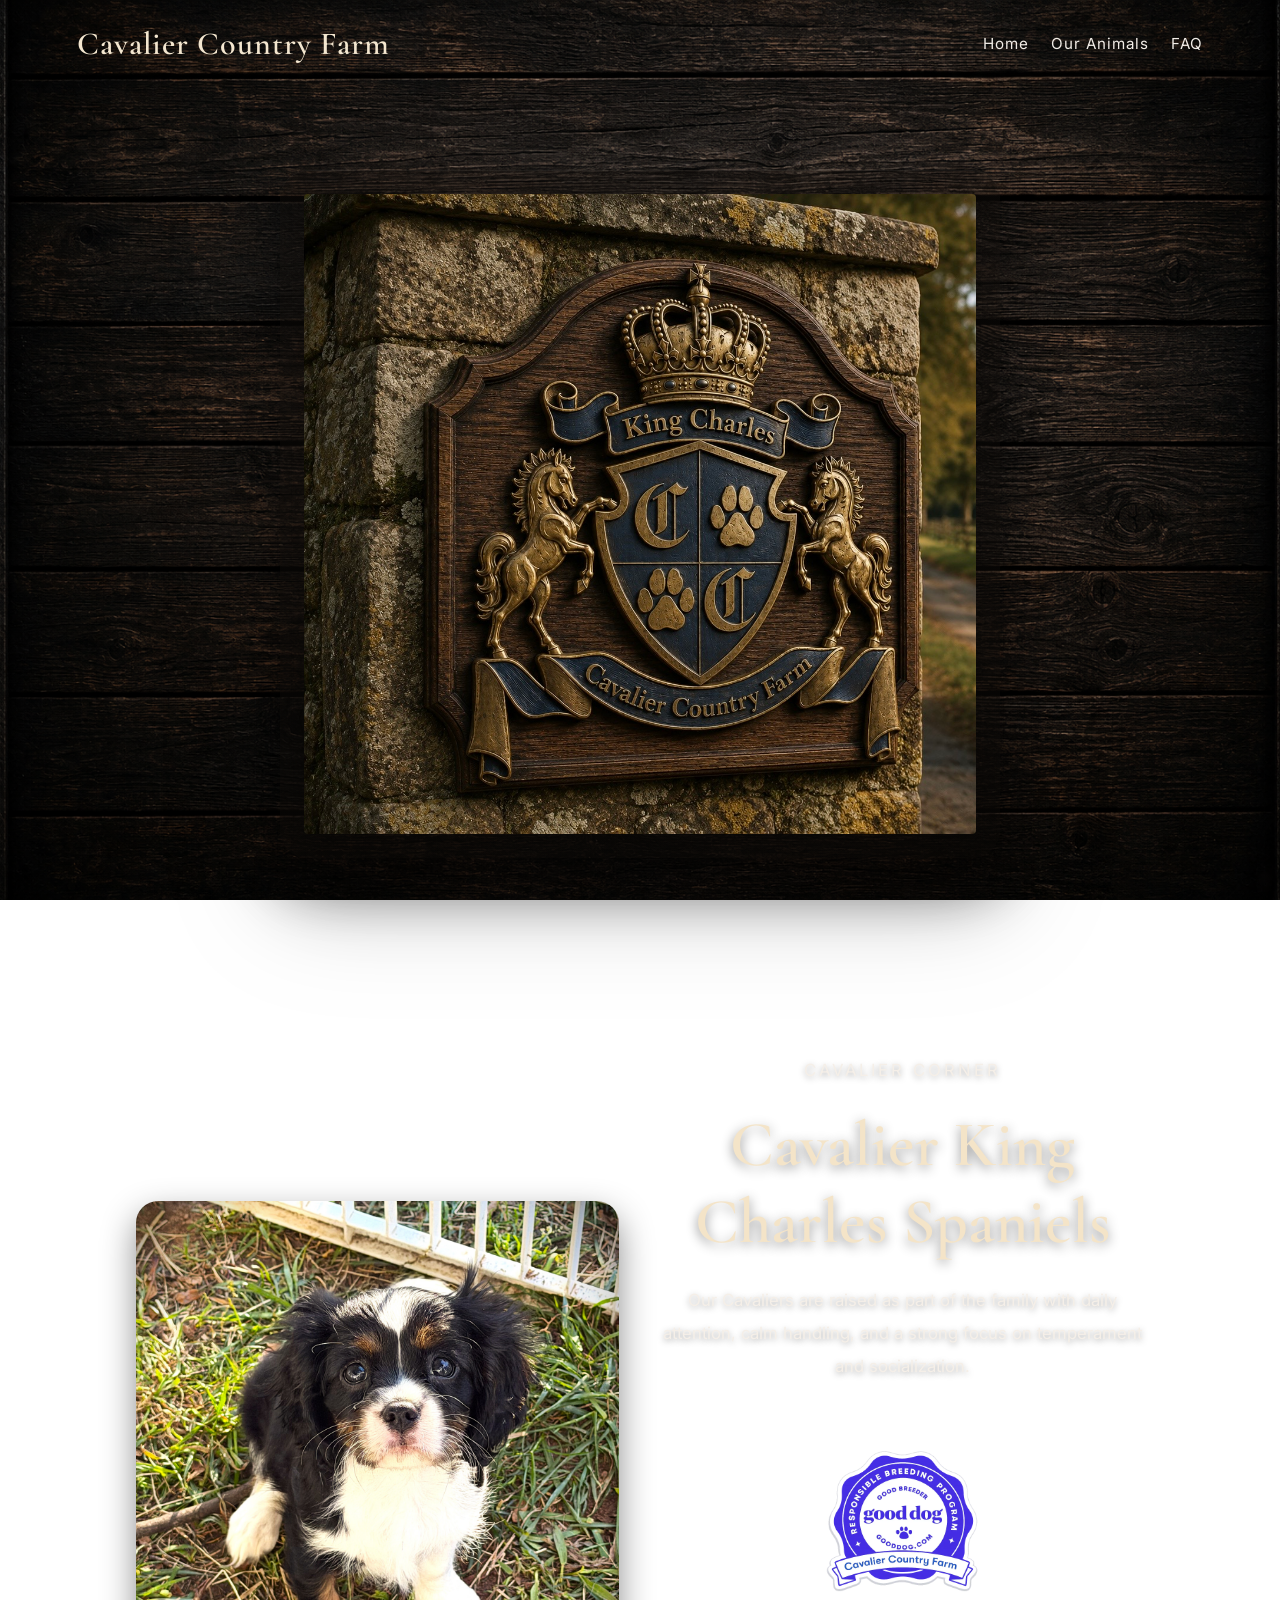
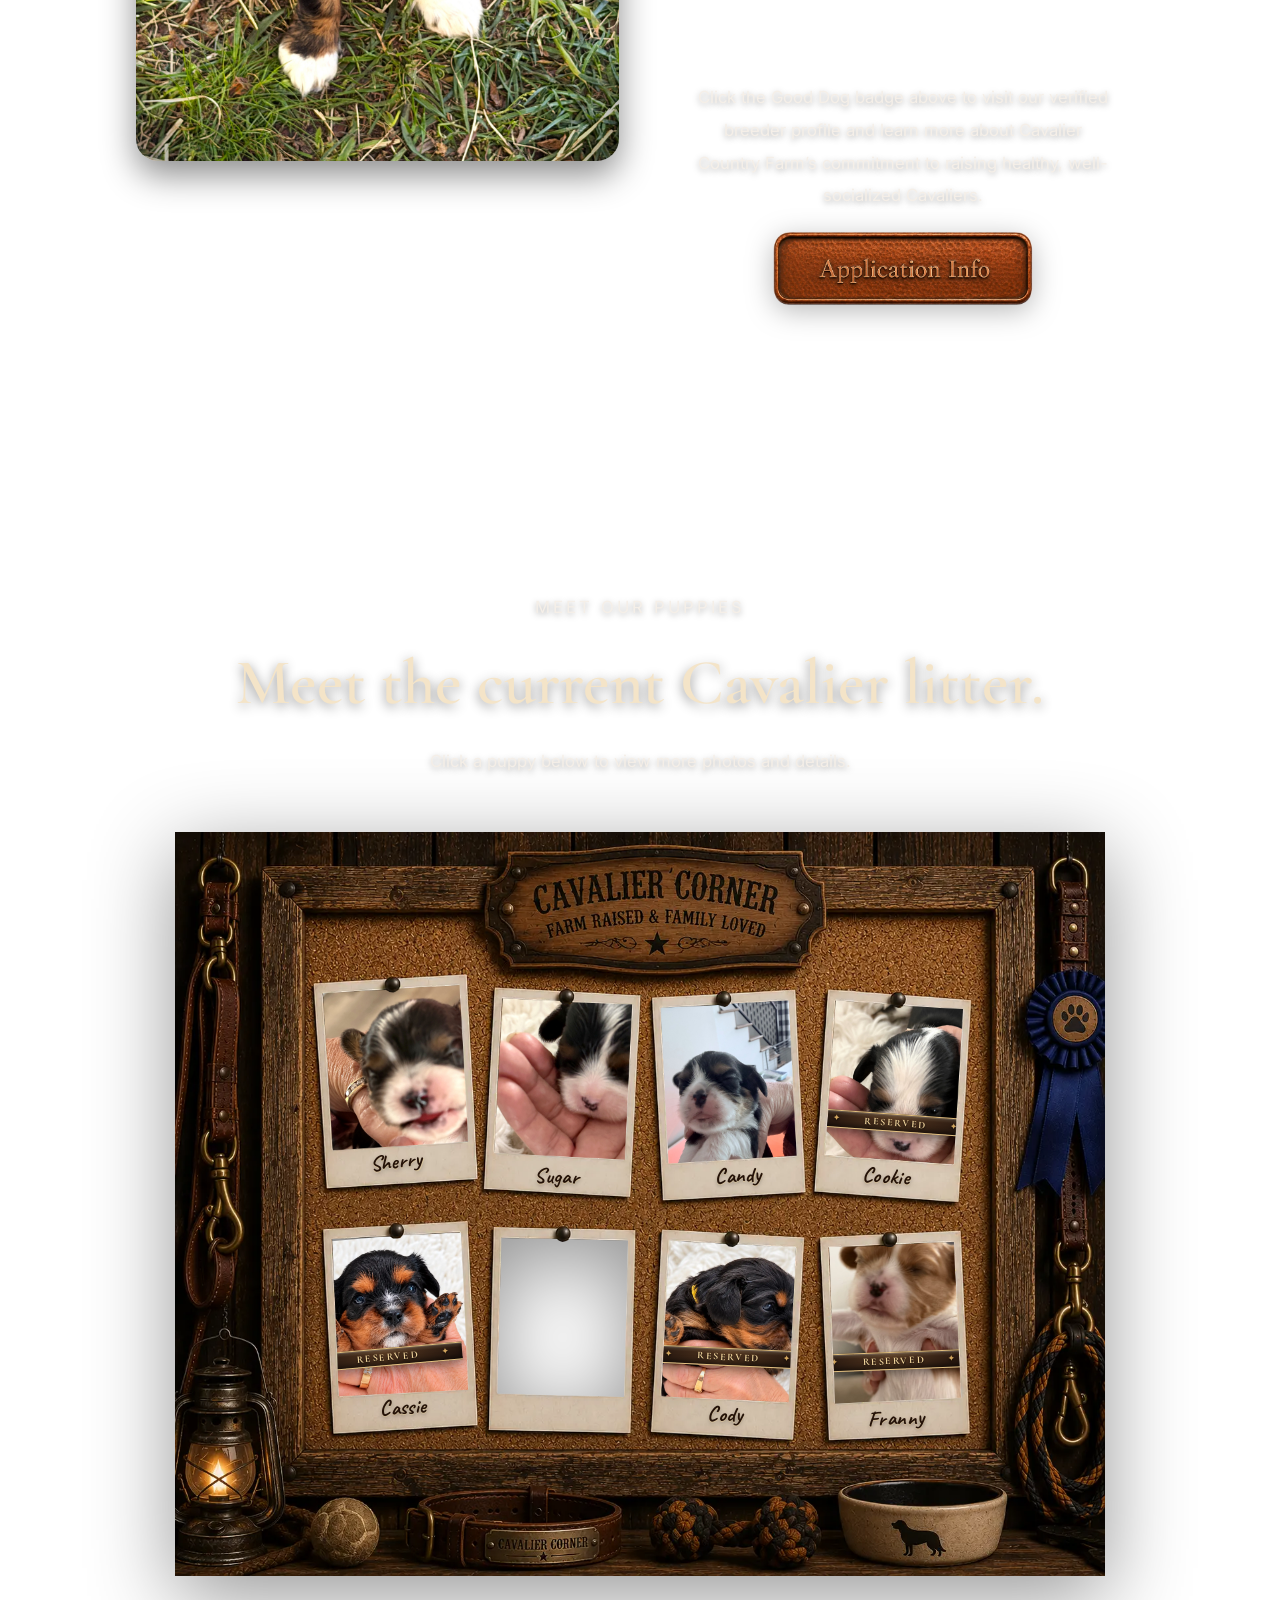
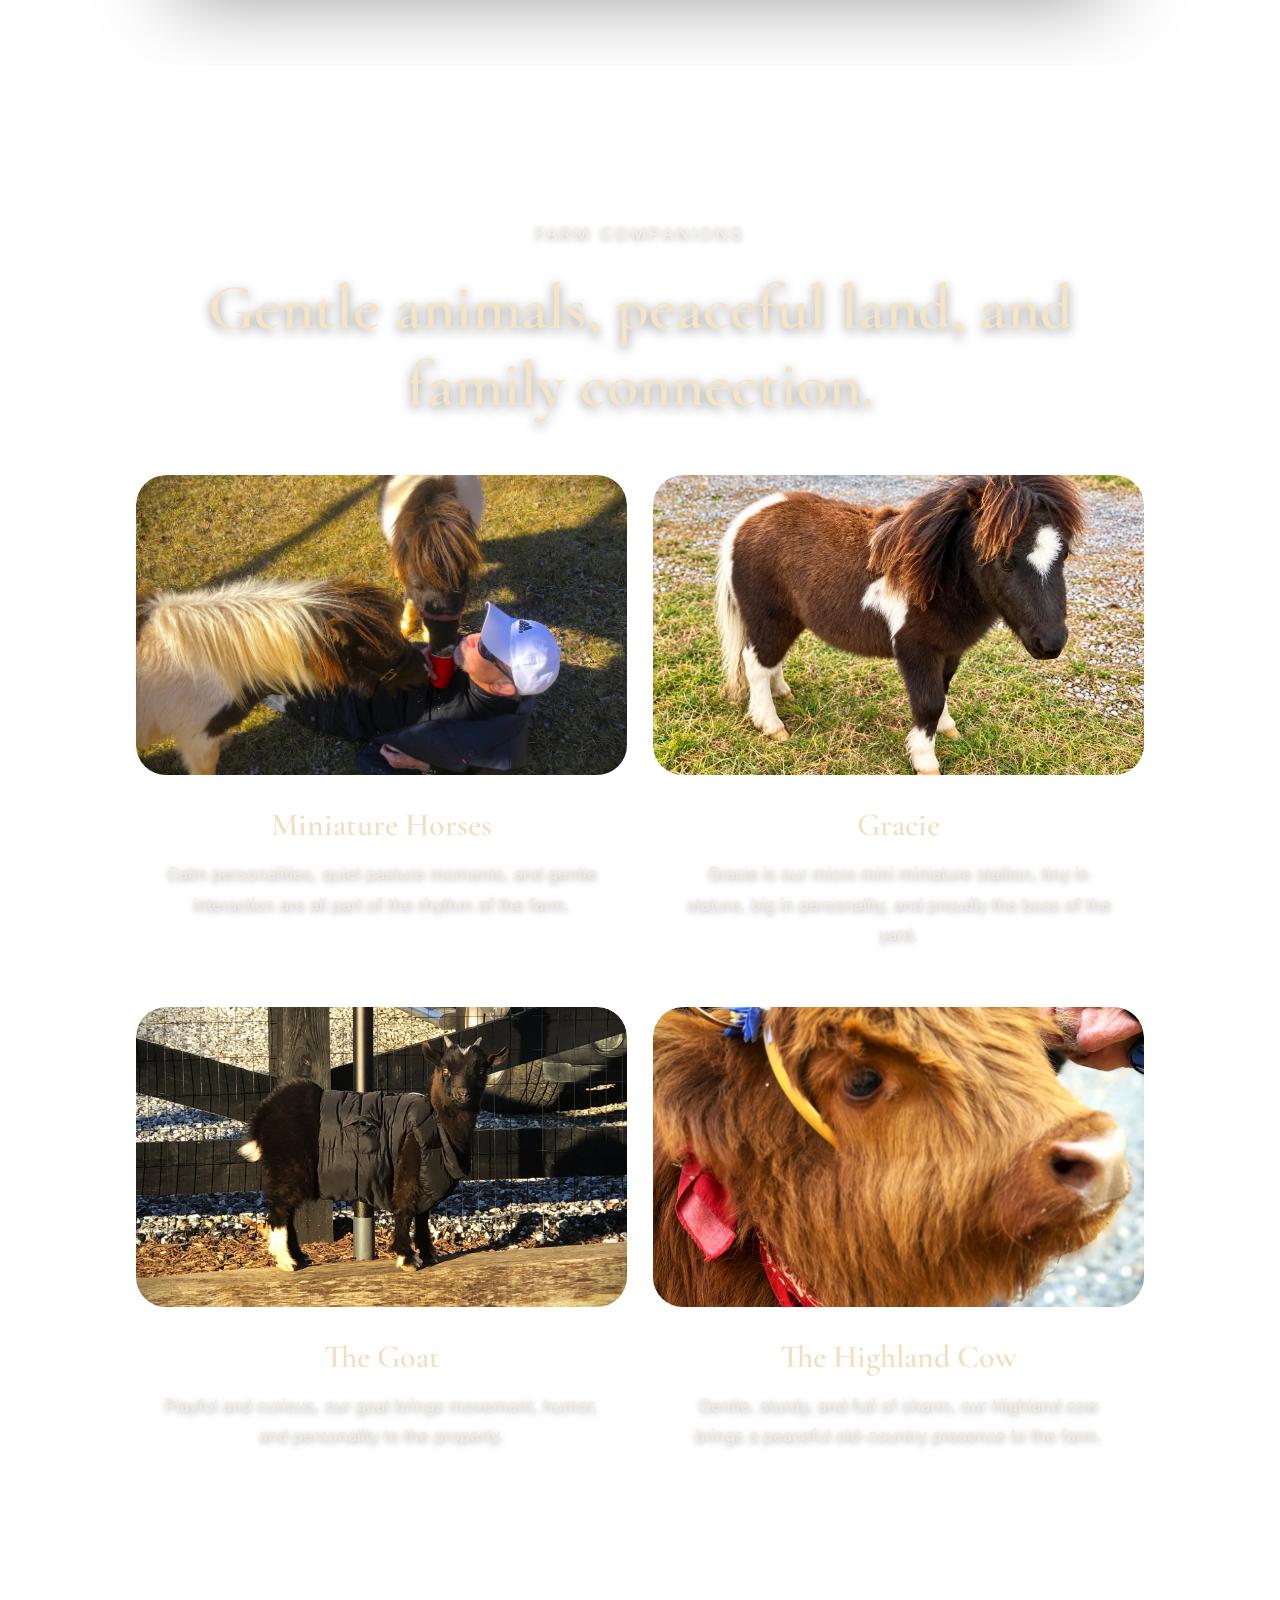
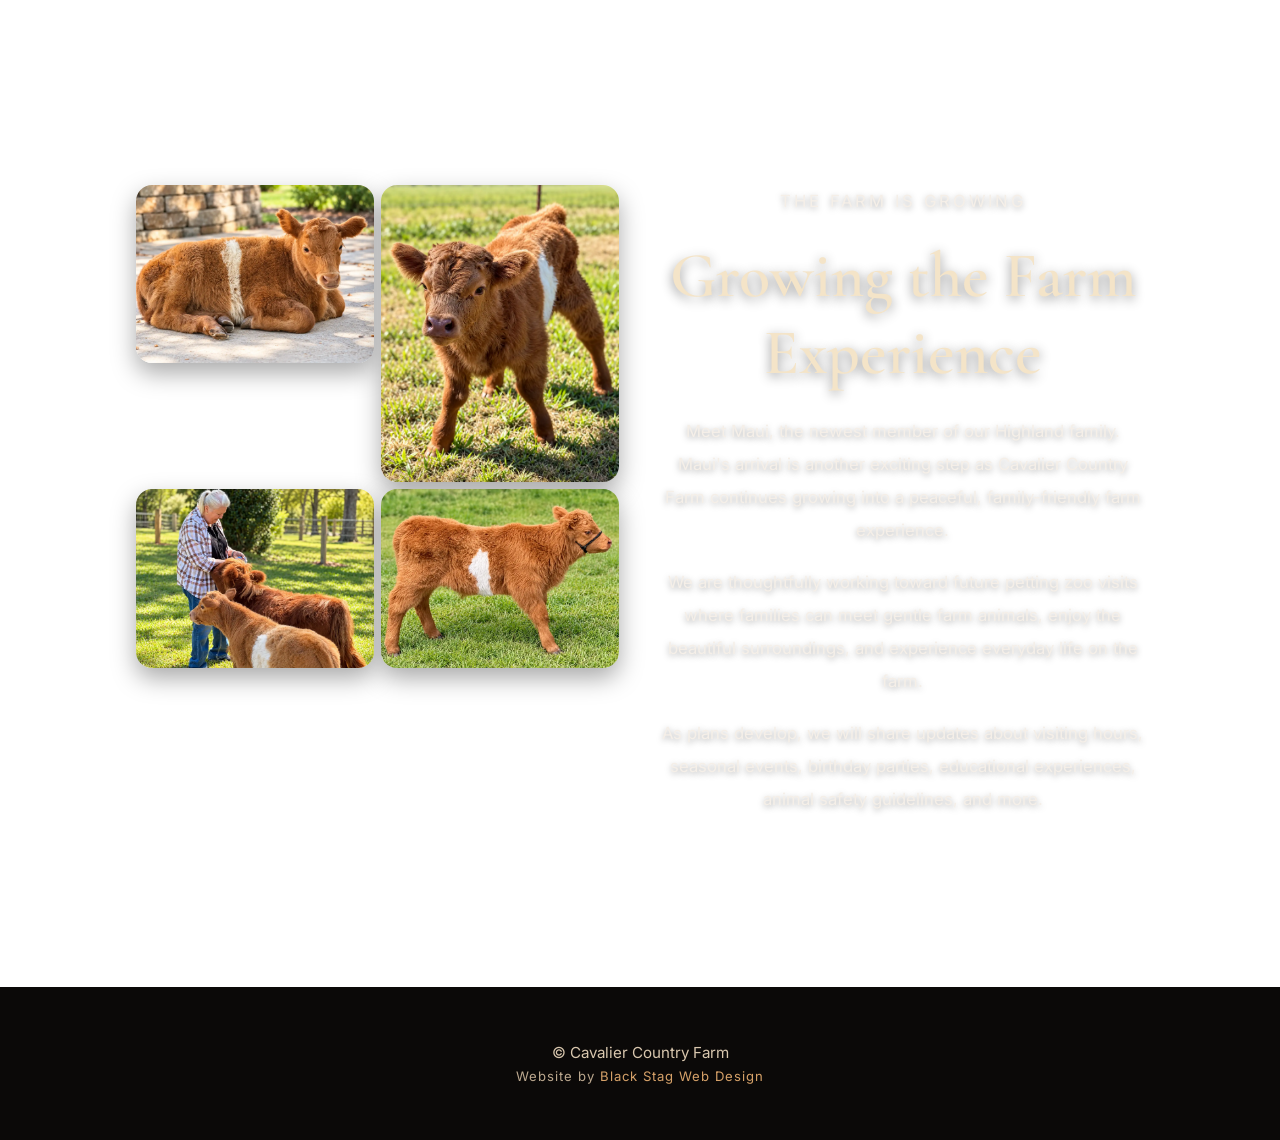
==== commit 59df1a18: "Update puppy statuses, weights, and reserved banners" ====
--- a/animals.html
+++ b/animals.html
@@ -96,11 +96,11 @@
 
     <link
         rel="stylesheet"
-        href="styles.css?v=30"
+        href="styles.css?v=31"
     >
 
     <script
-        src="script.js?v=28"
+        src="script.js?v=29"
         defer
     ></script>
 </head>
@@ -261,34 +261,30 @@
                     <span class="puppy-name puppy-name-3">Candy</span>
                 </div>
                 <div class="puppy-slot-control puppy-slot-control-4">
-                    <button class="puppy-photo puppy-photo-4" type="button" data-puppy="cookie" aria-label="View Cookie">
+                    <button class="puppy-photo puppy-photo-4" type="button" data-puppy="cookie" aria-label="View Cookie, reserved">
                         <img src="assets/pups/cookie/cookie-main-portrait.jpg" alt="Cookie">
-                    </button>
+                    <span class="reserved-banner" aria-hidden="true">Reserved</span></button>
                     <span class="puppy-name puppy-name-4">Cookie</span>
                 </div>
                 <div class="puppy-slot-control puppy-slot-control-5">
-                    <button class="puppy-photo puppy-photo-5" type="button" data-puppy="cassie" aria-label="View Cassie">
+                    <button class="puppy-photo puppy-photo-5" type="button" data-puppy="cassie" aria-label="View Cassie, reserved">
                         <img src="assets/pups/pups-10-7-2026/cassie.webp" alt="Cassie">
-                    </button>
+                    <span class="reserved-banner" aria-hidden="true">Reserved</span></button>
                     <span class="puppy-name puppy-name-5">Cassie</span>
                 </div>
-                <div class="puppy-slot-control puppy-slot-control-6">
-                    <button class="puppy-photo puppy-photo-6" type="button" data-puppy="cooper" aria-label="View Cooper">
-                        <img src="assets/pups/pups-10-7-2026/cooper.webp" alt="Cooper">
-                    </button>
-                    <span class="puppy-name puppy-name-6">Cooper</span>
-                </div>
+                
                 <div class="puppy-slot-control puppy-slot-control-7">
-                    <button class="puppy-photo puppy-photo-7" type="button" data-puppy="cody" aria-label="View Cody">
+                    <button class="puppy-photo puppy-photo-7" type="button" data-puppy="cody" aria-label="View Cody, reserved">
                         <img src="assets/pups/pups-10-7-2026/cody.webp" alt="Cody">
-                    </button>
+                    <span class="reserved-banner" aria-hidden="true">Reserved</span></button>
                     <span class="puppy-name puppy-name-7">Cody</span>
                 </div>
                 <div class="puppy-slot-control puppy-slot-control-8">
-                    <button class="puppy-photo puppy-photo-8" type="button" data-puppy="lily" aria-label="View Lily">
-                        <img src="assets/pups/lily/lily-1.webp" alt="Lily">
-                    </button>
-                    <span class="puppy-name puppy-name-8">Lily</span>
+                    <button class="puppy-photo puppy-photo-8" type="button" data-puppy="franny" aria-label="View Franny, reserved">
+                        <img src="assets/pups/franny/franny-main-portrait.jpg" alt="Franny">
+                        <span class="reserved-banner" aria-hidden="true">Reserved</span>
+                    </button>
+                    <span class="puppy-name puppy-name-8">Franny</span>
                 </div>
             </div>
 
@@ -313,33 +309,29 @@
                     </button>
                 </article>
                 <article class="puppy-card">
-                    <button class="puppy-card-btn" type="button" data-puppy="cookie">
+                    <button class="puppy-card-btn" type="button" data-puppy="cookie" aria-label="View Cookie, reserved">
                         <img src="assets/pups/cookie/cookie-main-portrait.jpg" alt="Cookie">
                         <span>Cookie</span>
-                    </button>
+                    <span class="reserved-banner" aria-hidden="true">Reserved</span></button>
                 </article>
                 <article class="puppy-card">
-                    <button class="puppy-card-btn" type="button" data-puppy="cassie">
+                    <button class="puppy-card-btn" type="button" data-puppy="cassie" aria-label="View Cassie, reserved">
                         <img src="assets/pups/pups-10-7-2026/cassie.webp" alt="Cassie">
                         <span>Cassie</span>
-                    </button>
+                    <span class="reserved-banner" aria-hidden="true">Reserved</span></button>
+                </article>
+                
+                <article class="puppy-card">
+                    <button class="puppy-card-btn" type="button" data-puppy="cody" aria-label="View Cody, reserved">
+                        <img src="assets/pups/pups-10-7-2026/cody.webp" alt="Cody">
+                        <span>Cody</span>
+                    <span class="reserved-banner" aria-hidden="true">Reserved</span></button>
                 </article>
                 <article class="puppy-card">
-                    <button class="puppy-card-btn" type="button" data-puppy="cooper">
-                        <img src="assets/pups/pups-10-7-2026/cooper.webp" alt="Cooper">
-                        <span>Cooper</span>
-                    </button>
-                </article>
-                <article class="puppy-card">
-                    <button class="puppy-card-btn" type="button" data-puppy="cody">
-                        <img src="assets/pups/pups-10-7-2026/cody.webp" alt="Cody">
-                        <span>Cody</span>
-                    </button>
-                </article>
-                <article class="puppy-card">
-                    <button class="puppy-card-btn" type="button" data-puppy="lily">
-                        <img src="assets/pups/lily/lily-1.webp" alt="Lily">
-                        <span>Lily</span>
+                    <button class="puppy-card-btn" type="button" data-puppy="franny" aria-label="View Franny, reserved">
+                        <img src="assets/pups/franny/franny-main-portrait.jpg" alt="Franny">
+                        <span class="reserved-banner" aria-hidden="true">Reserved</span>
+                        <span>Franny</span>
                     </button>
                 </article>
             </div>
--- a/styles.css
+++ b/styles.css
@@ -2602,4 +2602,78 @@
     box-shadow:none !important;
     backdrop-filter:none !important;
     -webkit-backdrop-filter:none !important;
-}+}
+
+/* PREMIUM RESERVED BANNERS */
+
+.reserved-banner{
+    position:absolute;
+    z-index:8;
+    left:5%;
+    top:68%;
+    width:90%;
+    display:flex;
+    align-items:center;
+    justify-content:center;
+    padding:.28em .2em .32em;
+    border-top:1px solid rgba(239,205,137,.92);
+    border-bottom:1px solid rgba(239,205,137,.92);
+    background:
+        linear-gradient(180deg, rgba(255,244,211,.16), transparent 28%, rgba(0,0,0,.2)),
+        linear-gradient(105deg, #24150e 0%, #553821 48%, #24150e 100%);
+    color:#f0d49c;
+    font-family:'Cormorant Garamond', serif;
+    font-size:clamp(.54rem, .78vw, .72rem);
+    font-weight:800;
+    letter-spacing:.16em;
+    line-height:1;
+    text-align:center;
+    text-transform:uppercase;
+    text-shadow:0 1px 2px rgba(0,0,0,.75);
+    box-shadow:
+        inset 0 1px 0 rgba(255,255,255,.16),
+        inset 0 -2px 5px rgba(0,0,0,.52),
+        0 4px 8px rgba(0,0,0,.42);
+    pointer-events:none;
+}
+
+.reserved-banner::before,
+.reserved-banner::after{
+    content:"✦";
+    position:absolute;
+    top:50%;
+    transform:translateY(-53%);
+    color:#d3a65e;
+    font-family:serif;
+    font-size:.78em;
+}
+
+.reserved-banner::before{left:8%;}
+.reserved-banner::after{right:8%;}
+
+.puppy-card-btn .reserved-banner{
+    z-index:5;
+    left:5%;
+    top:68%;
+    width:90%;
+    padding:.5em .2em .55em;
+    font-size:clamp(.72rem, 3vw, .94rem);
+    letter-spacing:.2em;
+    transform:rotate(-2deg);
+}
+
+.puppy-status.is-reserved{
+    border:1px solid rgba(225,184,112,.92);
+    background:
+        linear-gradient(180deg, rgba(255,244,211,.16), transparent 42%),
+        linear-gradient(110deg, #24150e, #53361f 52%, #24150e);
+    color:#f2d49b;
+    box-shadow:inset 0 1px 0 rgba(255,255,255,.2), 0 4px 10px rgba(0,0,0,.22);
+}
+
+@media(max-width:900px){
+    .puppy-card-btn .reserved-banner{
+        top:68%;
+        font-size:clamp(.84rem, 3.3vw, 1rem);
+    }
+}
